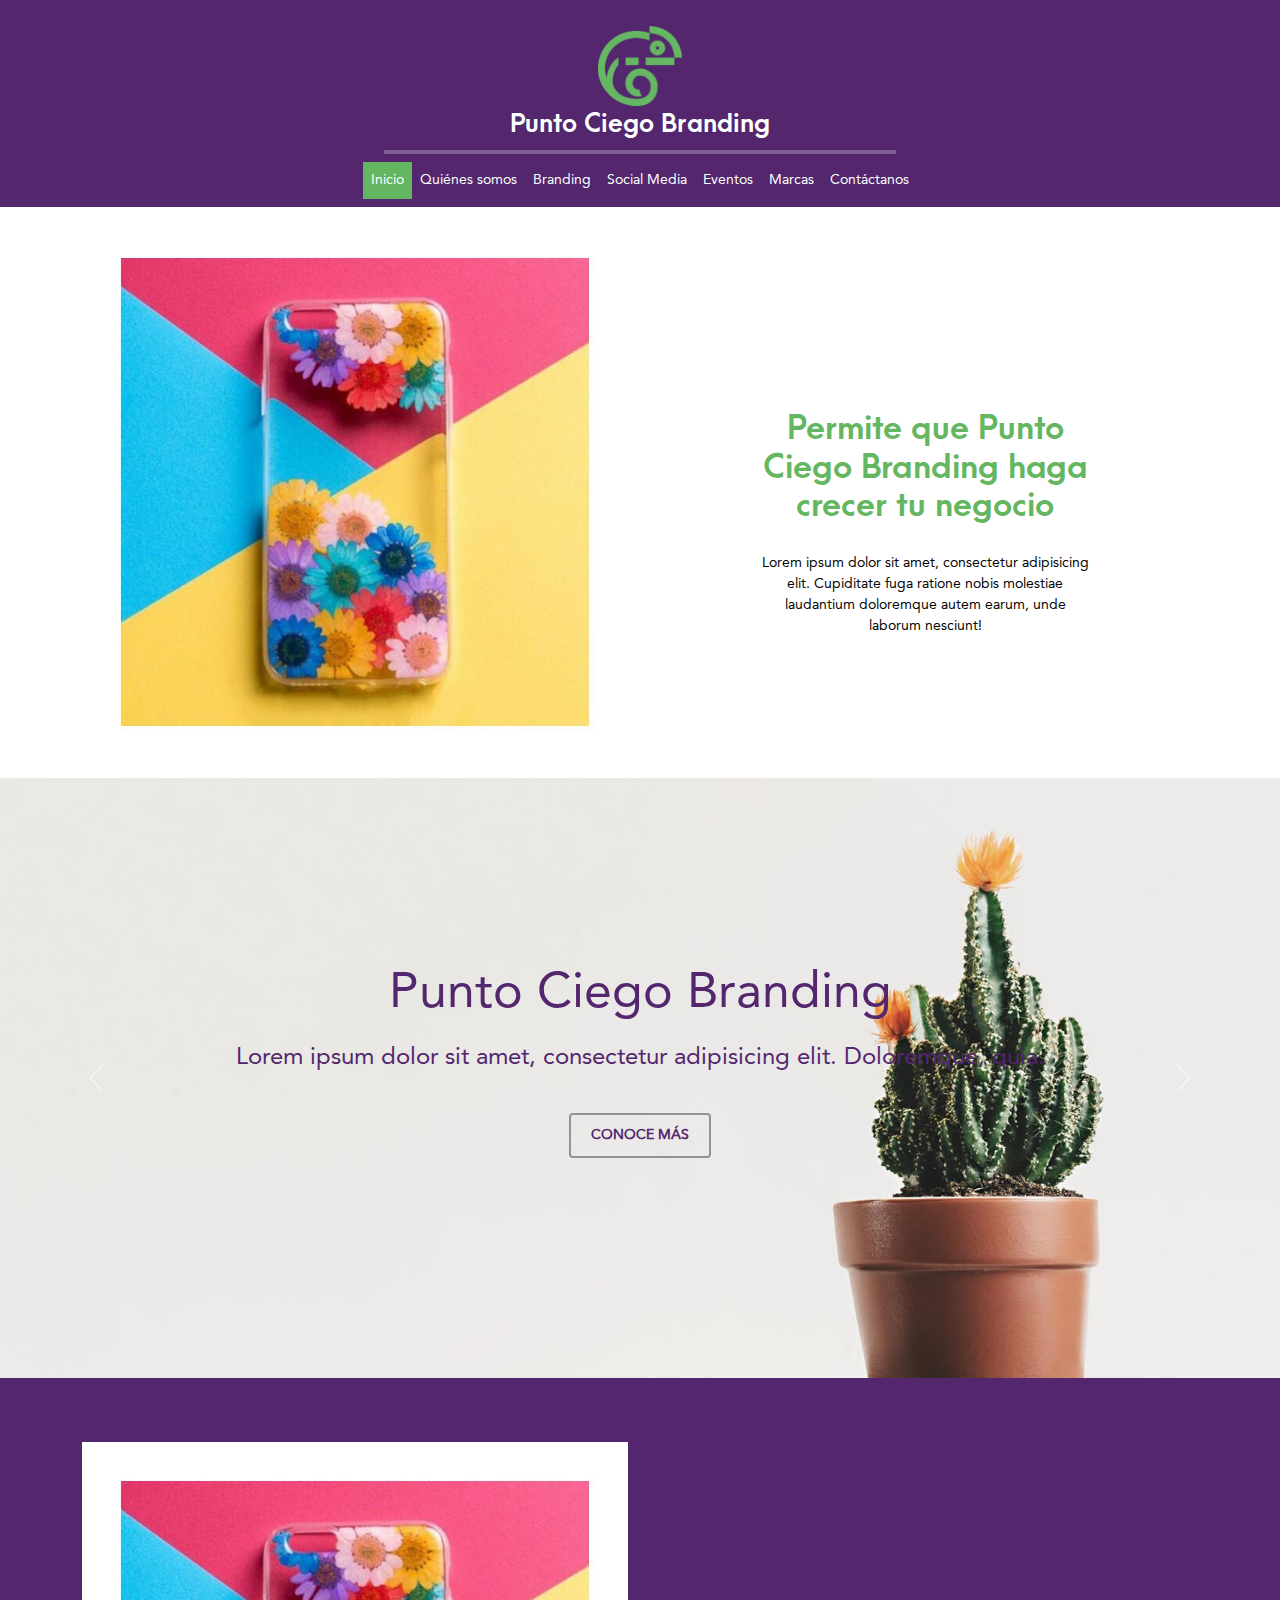
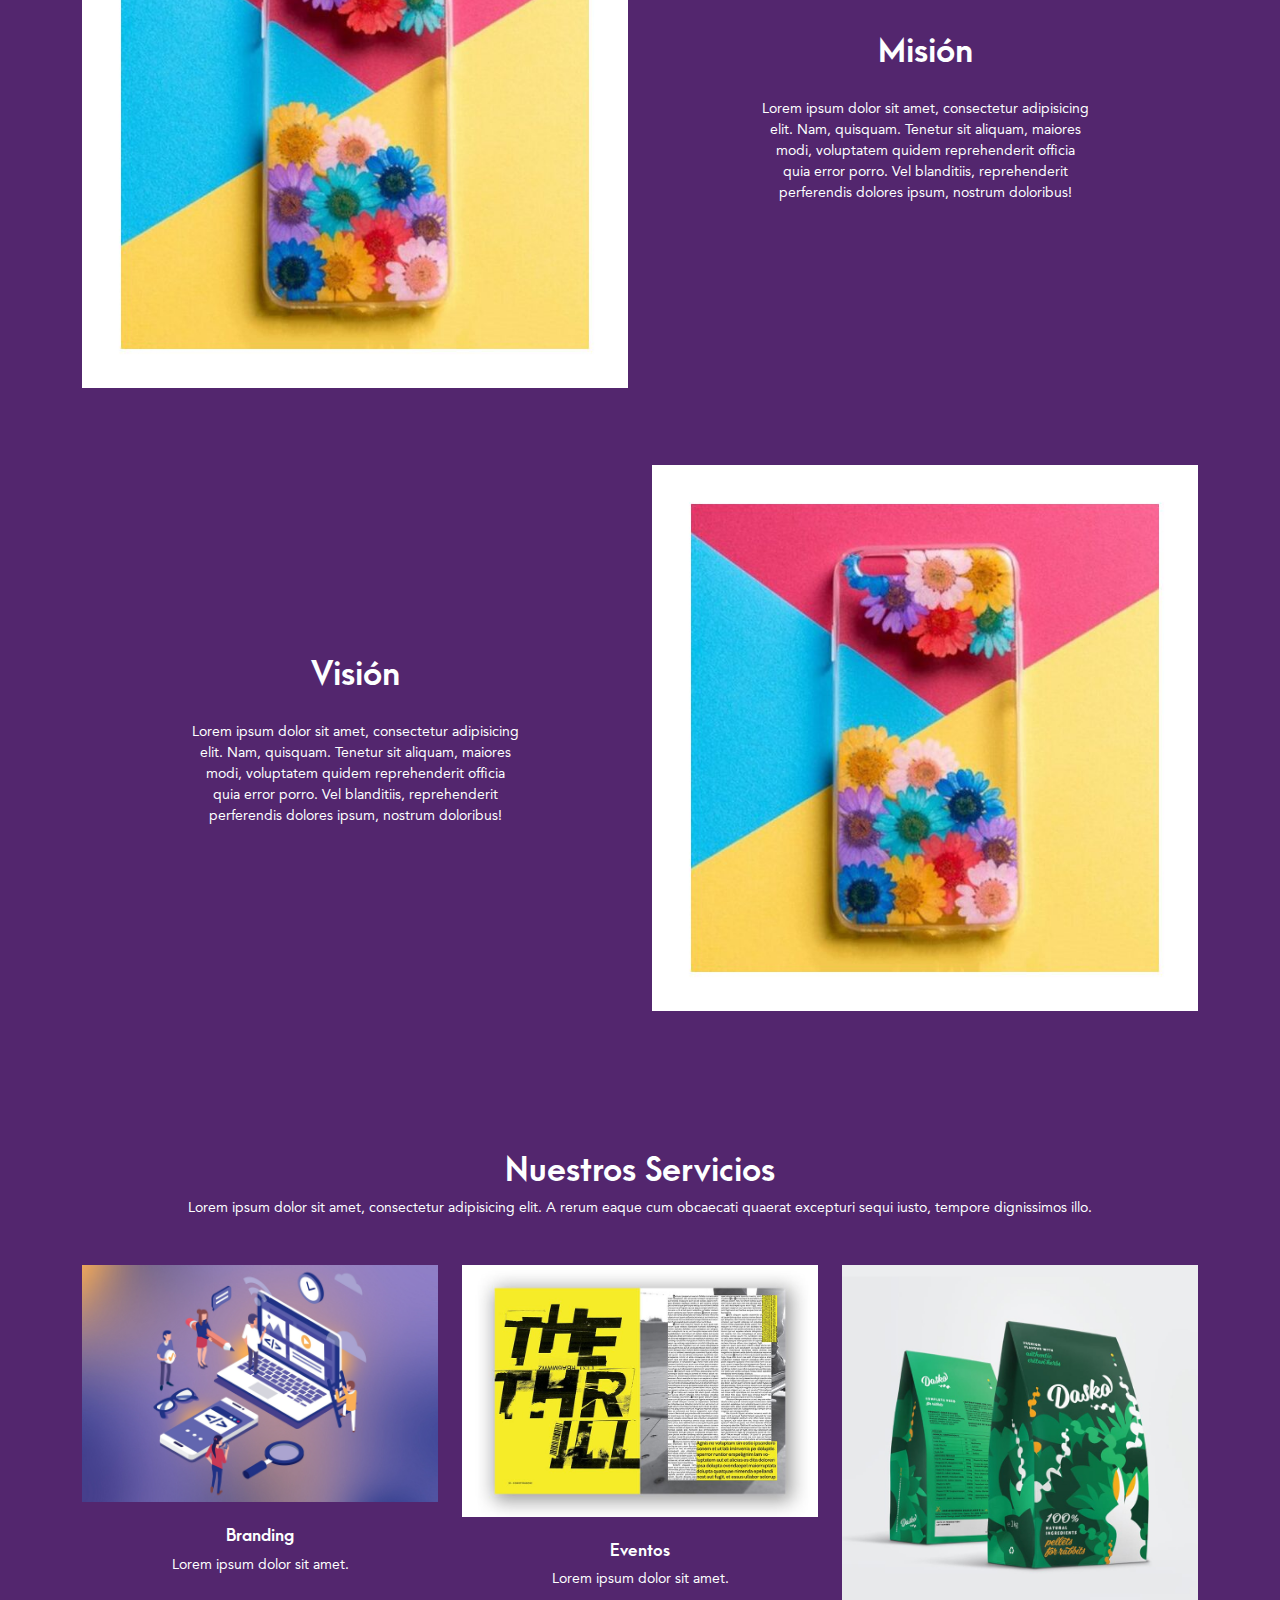
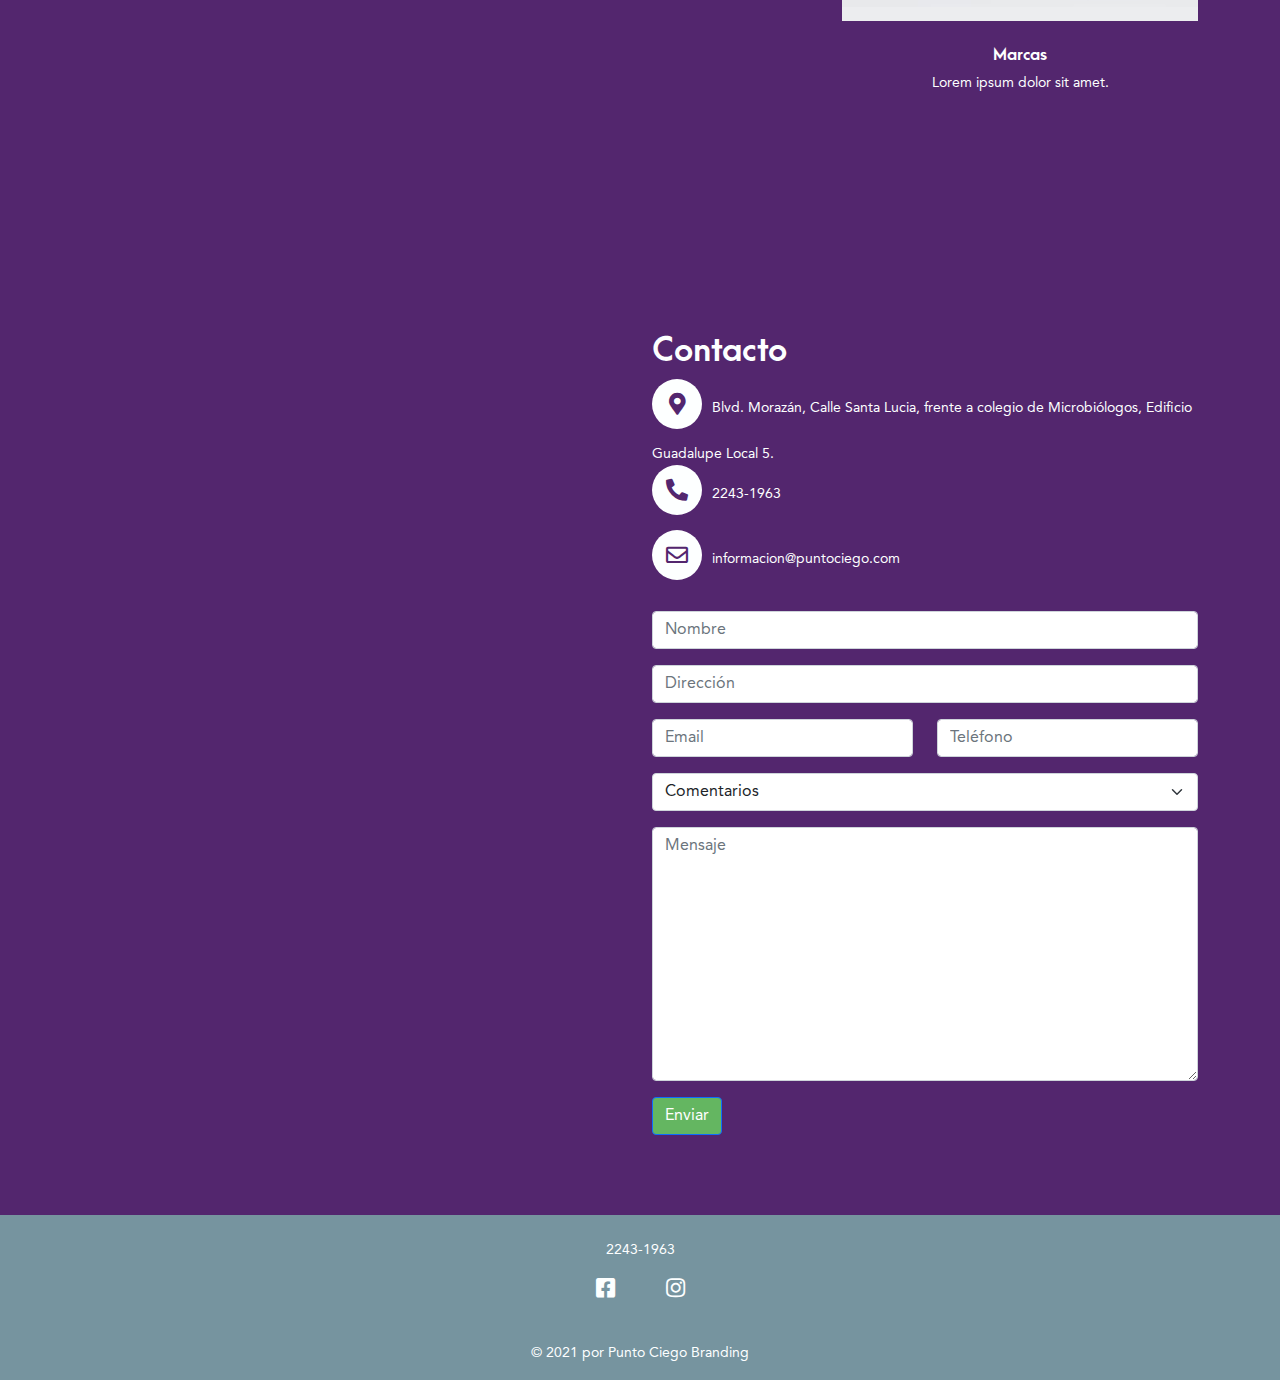
==== index.html @ 0383263a "Add files via upload" ====
<!doctype html>
<html>
<head>
<meta charset="utf-8">
<meta name="viewport" content="width=device-width, initial-scale=1">
<title>Sitio Web - Punto Ciego Branding</title>
<link href="css/bootstrap.min.css" rel="stylesheet">
<link href="css/bootstrap-custom.css" rel="stylesheet">
<link href="https://cdnjs.cloudflare.com/ajax/libs/font-awesome/5.12.1/css/all.min.css" rel="stylesheet">
<link href="css/animate.css" rel="stylesheet">
<link href="css/jquery.fancybox.min.css" rel="stylesheet">
<link href="css/style.css" rel="stylesheet">
</head>

<body>
		
	<header class="header-area">
		<a href="index.html"><img src="img/Logo punto ciego PNG transparente.png" alt="Logo Punto Ciego"></a>
		<h1>Punto Ciego Branding</h1>
		<hr class="line">
    <!-- Navigation -->
	<nav class="navbar navbar-expand-lg">
			<div class="container">
			  <button class="navbar-toggler" type="button" data-bs-toggle="collapse" data-bs-target="#navbar" aria-controls="navbar" aria-expanded="false" aria-label="Toggle navigation">
				<span class="navbar-toggler-icon"></span>
			  </button>

			  <div class="collapse navbar-collapse" id="navbar">
				<ul class="navbar-nav ms-auto">
				  <li class="nav-item active">
					<a class="nav-link active" href="index.html">Inicio</a>
				  </li>
				  <li class="nav-item">
					<a class="nav-link" href="quienessomos.html">Quiénes somos</a>
				  </li>
				  <li class="nav-item">
					<a class="nav-link" href="branding.html">Branding</a>
				  </li>
					<li class="nav-item">
					<a class="nav-link" href="socialmedia.html">Social Media</a>
				  </li>
					<li class="nav-item">
					<a class="nav-link" href="eventos.html">Eventos</a>
				  </li>
					<li class="nav-item">
					<a class="nav-link" href="marcas.html">Marcas</a>
				  </li>

				  <li class="nav-item">
					<a class="nav-link" href="contacto.html">Contáctanos</a>
				  </li>
				</ul>
			  </div>
			</div>
		</nav>
	</header>
	
	<section id="intro">
		<div class="container">
			<div class="row">
				<article class="col-lg-6 col-sm-6 col-12">
					<img src="img/pressed_flower_case_3.jpg" class="img-fluid" alt="foto cobertor">
				</article>
				
				<article class="col-lg-6 col-sm-6 col-12">
					<h2 class="titulo4">Permite que Punto Ciego Branding haga crecer tu negocio</h2>
					<p>Lorem ipsum dolor sit amet, consectetur adipisicing elit. Cupiditate fuga ratione nobis molestiae laudantium doloremque autem earum, unde laborum nesciunt!</p>
				</article>
			</div>
		</div>
	</section>
	
	<section id="hero" class="d-none">
		<div class="container">
			<a href="#" class="btn btn-light">Conoce más</a>
		</div>
	</section>
	
	<section id="hero-slides">
		<div id="carouselExampleCaptions" class="carousel slide" data-bs-ride="carousel">
		  

		  <div class="carousel-inner">
			
		  	<div class="carousel-item active">
			  <img src="img/full-1.jpg" class="d-block w-100" alt="...">
			  <div class="carousel-caption  d-md-block">
				<h1>Punto Ciego Branding</h1>
				<h3>Lorem ipsum dolor sit amet, consectetur adipisicing elit. Doloremque, quia.</h3>
				<a href="#" class="btn btn-light">Conoce más</a>
			  </div>
			</div>
			
			<div class="carousel-item">
			  <img src="img/full-2.jpg" class="d-block w-100" alt="...">
			  <div class="carousel-caption  d-md-block">
				<h1>Punto Ciego Branding</h1>
				<h3>Lorem ipsum dolor sit amet, consectetur adipisicing elit. Ea, aperiam!</h3>
				<a href="#" class="btn btn-light">Conoce más</a>
			  </div>
			</div>
			
			
		  </div>
		  
		  <a class="carousel-control-prev" data-bs-target="#carouselExampleCaptions"  data-bs-slide="prev">
			<span class="carousel-control-prev-icon" aria-hidden="true"></span>
			<span class="visually-hidden">Previous</span>
		  </a>
		  
		  <a class="carousel-control-next" data-bs-target="#carouselExampleCaptions"  data-bs-slide="next">
			<span class="carousel-control-next-icon" aria-hidden="true"></span>
			<span class="visually-hidden">Next</span>
		  </a>
		  
		</div>
	</section>
	
	<section id="mision">
		<div class="container">
			<div class="row">
				<article class="col-lg-6 col-sm-6 col-12">
					<img src="img/pressed_flower_case_3.jpg" alt="imagen2" class="img-fluid">
				</article>

				<article class="col-lg-6 col-sm-6 col-12">
					<h2 class="titulo2">Misión</h2>
					<p>Lorem ipsum dolor sit amet, consectetur adipisicing elit. Nam, quisquam. Tenetur sit aliquam, maiores modi, voluptatem quidem reprehenderit officia quia error porro. Vel blanditiis, reprehenderit perferendis dolores ipsum, nostrum doloribus!</p>
				</article>
			</div>
		</div>
	
	</section>
	
	<section id="vision">
		<div class="container">
			<div class="row">
				<article class="col-lg-6 col-sm-6 col-12">
					<h2 class="titulo2">Visión</h2>
					<p>Lorem ipsum dolor sit amet, consectetur adipisicing elit. Nam, quisquam. Tenetur sit aliquam, maiores modi, voluptatem quidem reprehenderit officia quia error porro. Vel blanditiis, reprehenderit perferendis dolores ipsum, nostrum doloribus!</p>
				</article>
				<article class="col-lg-6 col-sm-6 col-12">
					<img src="img/pressed_flower_case_3.jpg" alt="imagen2" class="img-fluid">
				</article>
			</div>
		</div>
	</section>

	<section id="servicios">
		<div class="container">
			<h2 class="titulo2">Nuestros Servicios</h2>
			<p>Lorem ipsum dolor sit amet, consectetur adipisicing elit. A rerum eaque cum obcaecati quaerat excepturi sequi iusto, tempore dignissimos illo.</p>
			<div class="row">
				<article class="col-lg-4 col-sm-4 col-12">
					<a href="#branding"><img src="img/web-design-01.jpg" class="img-fluid" alt="webdesign" height="400px"></a>
					<h3 class="titulo3">Branding</h3>
					<p>Lorem ipsum dolor sit amet.</p>
				</article>
				
				<article class="col-lg-4 col-sm-4 col-12">
					<a href="#eventos"><img src="img/Experimental-design10-R.jpg" class="img-fluid" alt="webdesign" height="400px"></a>
					<h3 class="titulo3">Eventos</h3>	
					<p>Lorem ipsum dolor sit amet.</p>
				</article>	
				
				<article class="col-lg-4 col-sm-4 col-12">
					<a href="#marcas"><img src="img/pack.jpg" class="img-fluid" alt="webdesign" height="400px"></a>
					<h3 class="titulo3">Marcas</h3>
					<p>Lorem ipsum dolor sit amet.</p>
				</article>	
			</div>
		</div>
	</section>
	
	<section id="contacto">
		<div class="container">
			<div class="row">
				<article class="col-lg-6 col-sm-6 col-12">
					<iframe src="https://www.google.com/maps/embed?pb=!1m18!1m12!1m3!1d1934.8032245266763!2d-87.17982031704094!3d14.100394112814548!2m3!1f0!2f0!3f0!3m2!1i1024!2i768!4f13.1!3m3!1m2!1s0x8f6fa3bac1956acd%3A0xe63aff76eae74847!2sColegio%20de%20Microbi%C3%B3logos%20de%20Honduras!5e0!3m2!1ses-419!2shn!4v1642030981657!5m2!1ses-419!2shn" width="500" height="700" style="border:0;" allowfullscreen="" loading="lazy"></iframe>
				</article>
				
				<article class="col-lg-6 col-sm-6 col-12">
					<h2 class="titulo2">Contacto</h2>
						<ul class="list-icon list-unstyled lista-contacto">
						<li><i class="fas fa-map-marker-alt"></i>Blvd. Morazán, Calle Santa Lucia, frente a colegio de Microbiólogos, Edificio Guadalupe Local 5.</li>
						<li><i class="fas fa-phone-alt"></i>2243-1963</li>
						<li><i class="far fa-envelope"></i>informacion@puntociego.com</li>
						</ul>
									
					<article class="col-lg-12 col-sm-12 col-12">
				
					<form name="form-contact" id="form-contact" method="post" action="">
						
						<div class="mb-3">
							<article class="col-lg-12 col-sm-12">
								<input type="text" name="nombre" id="nombre" class="form-control" placeholder="Nombre" required>
							</article>
						</div>
						
						<div class="mb-3">
							<article class="col-lg-12 col-sm-12">
								<input type="text" name="direccion" id="direccion" class="form-control" placeholder="Dirección" required>
							</article>
						</div>
						
						<div class="mb-3 row">
							<article class="col-lg-6 col-sm-12">
								<input type="email" name="email" id="email" class="form-control" placeholder="Email" required>
							</article>
							
							<article class="col-lg-6 col-sm-12">
								<input type="telefono" name="telefono" id="telefono" class="form-control" placeholder="Teléfono" required>
							</article>
						</div>
						
						<div class="mb-3">
							<select name="subject" id="subject" class="form-select">
								<option value="Comentarios">Comentarios</option>
								<option value="Información">Información</option>
							</select>
						</div>
					
						<div class="mb-3">
							<textarea name="mensaje" id="mensaje" class="form-control" rows="10" placeholder="Mensaje" required></textarea>
						</div>
						
						<div class="mb-3">
							<button type="submit" class="btn btn-primary">Enviar</button>
						</div>
						</form>
						
					</article>
				</article>
			</div>
		</div>			
					
	</section>
	
	<footer>
		<div class="container">
		<div class="row">
					
			<article class="col-lg-12 col-sm-12 col-12" id="redes">
				<p>2243-1963</p>
				<ul class="list-icon list-unstyled">
					<li><a href="https://facebook.com" target="_blank"><i class="fab fa-facebook-square"></i></a></li>
					<li><a href="https://www.instagram.com/?hl=es-la" target="_blank"><i class="fab fa-instagram"></i></a></li>
				</ul>
				<p>&copy; 2021 por Punto Ciego Branding</p>
			</article>
			
		</div>
		</div>	
	</footer>
	
	<script src="js/jquery.min.js"></script>
	<script src="js/bootstrap.min.js"></script>
	<script src="js/jquery.fancybox.min.js"></script>
	<script src="js/wow.min.js"></script>
	<script>
		new WOW().init();
  	</script>
	
</body>
</html>
---- css/style.css ----
@font-face {
    font-family: 'AvenirStd';
    src: url("../fonts/AvenirLTStd-Roman.otf") format('OpenType');
}

@font-face {
    font-family: 'Arca';
    src: url("../fonts/ArcaMajora3-Bold.otf") format('OpenType');
}

@font-face {
    font-family: 'ltc';
    src: url("../fonts/ltc-twentieth-century-w00.ttf") format('TrueType');
}

:root{
	--color-morado:#53266E;
	--color-blanco:#FDFFFF;
	--color-negro:#020402;
	--color-verde:#64B661;
	--color-azul:#76949F;
}

body{
	color:var(--color-negro);
	font-family: 'AvenirStd';
	font-size: 14px;
}

.titulo1{
	font-family: 'Arca';
	color: var(--color-morado);
	font-size: 40px;
	text-align: center;	
}

.titulo2{
	font-family: 'Arca';
	color: var(--color-blanco);
}

.titulo3{
	font-family: 'Arca';
	color: var(--color-blanco);
	font-size: 16px;
}

.titulo4{
	color: var(--color-verde);
	font-family: 'Arca';
}


header{
	background-color: var(--color-morado);
	color: var(--color-blanco);
	text-align: center;
	padding: 2% 0 0 0;
}

header h1{
	font-size: 25px;
	padding: 3px 0;
	font-family: 'Arca';
}

hr{
	margin: 0 30%;
	border: 2px solid;
}

.navbar{
    z-index: 2;
    width: 100%;
    text-align: center;
	background-color: var(--color-morado);
}

.navbar ul{
	width: auto;
    float: none;
    display: flex;
    margin: 0 auto;
}

.nav-link{
	color: var(--color-blanco);
}

.nav-link:hover{
	background-color: var(--color-azul);
	color: var(--color-blanco);
}

nav .active{
	background-color: var(--color-verde);
}

header img{
	height: 80px;
}

#intro{
	padding: 1% 0;
	text-align: center;
	color: var(--color-negro);
}

#intro h2{
	color: var(--color-verde);
	margin: 35% 20% 0 20%;
	font-family: 'Arca';
}

#intro p{
	margin: 5% 20% 0 20%;
}


#hero{
	background-image: url("../img/full-2.jpg");
	background-position: top center;
	background-size: cover;
	padding: 10% 0;
	color:var(--color-moradoo);
	height: 200px;
}

#hero h1,
#hero-slides h1{
	font-size: 50px;
	margin-bottom: 20px;
	font-weight: 300;
	color:var(--color-morado);
}
#hero h3,
#hero-slides h3{
	font-size: 24px;
	margin-bottom: 40px;
	font-weight: 300;
	color:var(--color-morado);
}

#hero .btn-light,
#hero-slides .btn-light{
	background-color: transparent;
	border: 2px solid #939393;
	padding: 10px 20px;
	text-transform: uppercase;
	color: var(--color-morado);
	font-size: 14px;
	font-weight: 700;
	margin-bottom: 180px;
}
#hero .btn-light:hover,
#hero-slides .btn-light:hover{
	background-color: var(--color-morado);
	color: var(--color-blanco);
	border-color: var(--color-morado);
}

#mision{
	padding: 5% 0;
	text-align: center;
	color: var(--color-blanco);
	background-color: var(--color-morado);
}

#mision h2{
	margin: 35% 20% 0 20%;
}

#mision p{
	margin: 5% 20% 0 20%;
}

#vision{
	padding: 1% 0;
	text-align: center;
	color: var(--color-blanco);
	background-color: var(--color-morado);
}

#vision h2{
	margin: 35% 20% 0 20%;
}

#vision p{
	margin: 5% 20% 0 20%;
}

#servicios{
	padding: 10% 0;
	text-align: center;
	color: var(--color-blanco);
	background-color: var(--color-morado);
}

#servicios p{
	padding: 0 0 30px 0;
}

#servicios .titulo3{
	padding: 25px 0 0 0;
}

#contacto{
	padding: 5% 0;
	text-align:left;
	color: var(--color-blanco);
	background-color: var(--color-morado);
}

.lista-contacto i{
	width: 50px;
	height: 50px;
	line-height: 50px;
	border-radius: 100%;
	color: var(--color-morado);
	text-align: center;
	display: inline-block;
	background-color: var(--color-blanco);
	font-size: 22px;
	margin-right: 10px;
	margin-bottom: 15px;
}

#contacto .btn{
	background-color: var(--color-verde);
}

footer{
	padding: 2% 0 0 0;
	text-align:center;
	color: var(--color-blanco);
	background-color: var(--color-azul);
}

footer ul{
	display: inline-flex;
}

footer li{
	margin: 0 10px;
}

footer i{
	width: 50px;
	height: 50px;
	line-height: 50px;
	color: var(--color-blanco);
	text-align: center;
	display: inline-block;
	font-size: 22px;
}

#quienes{
	padding: 5% 0;
}
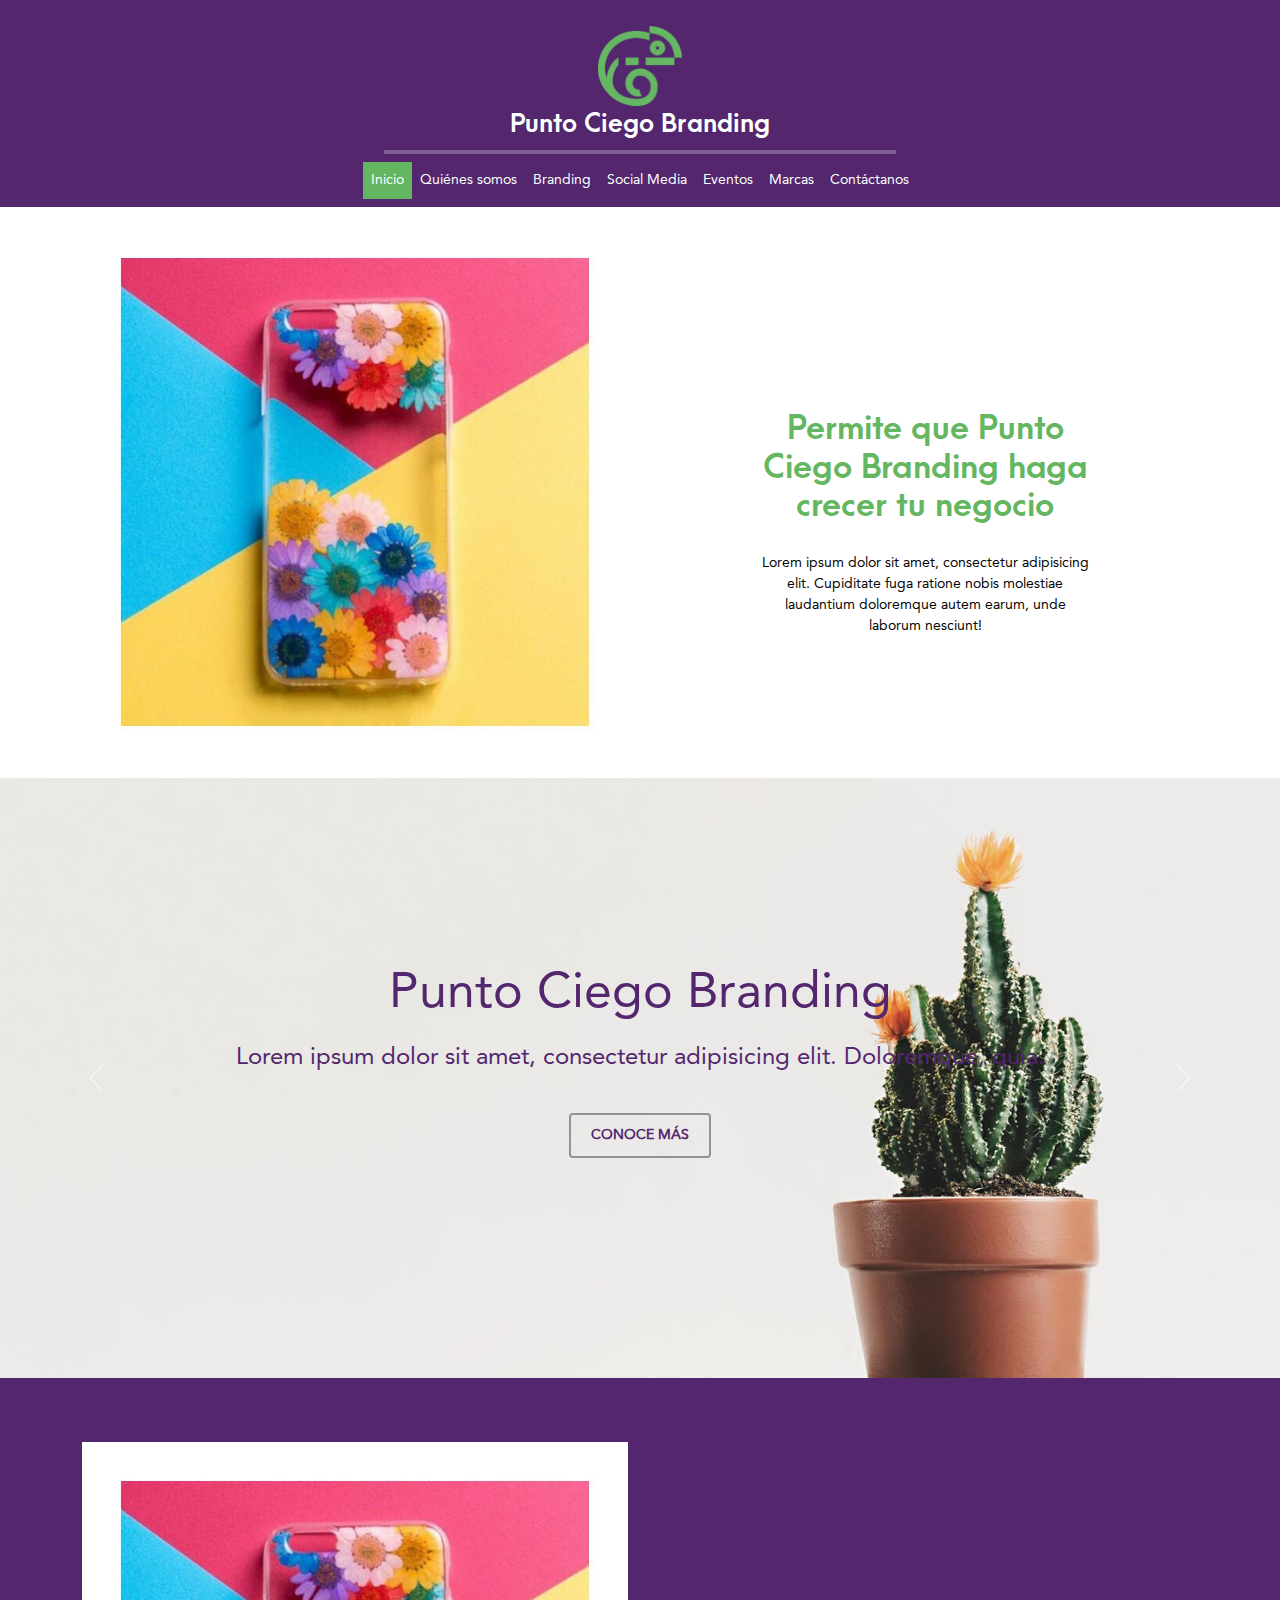
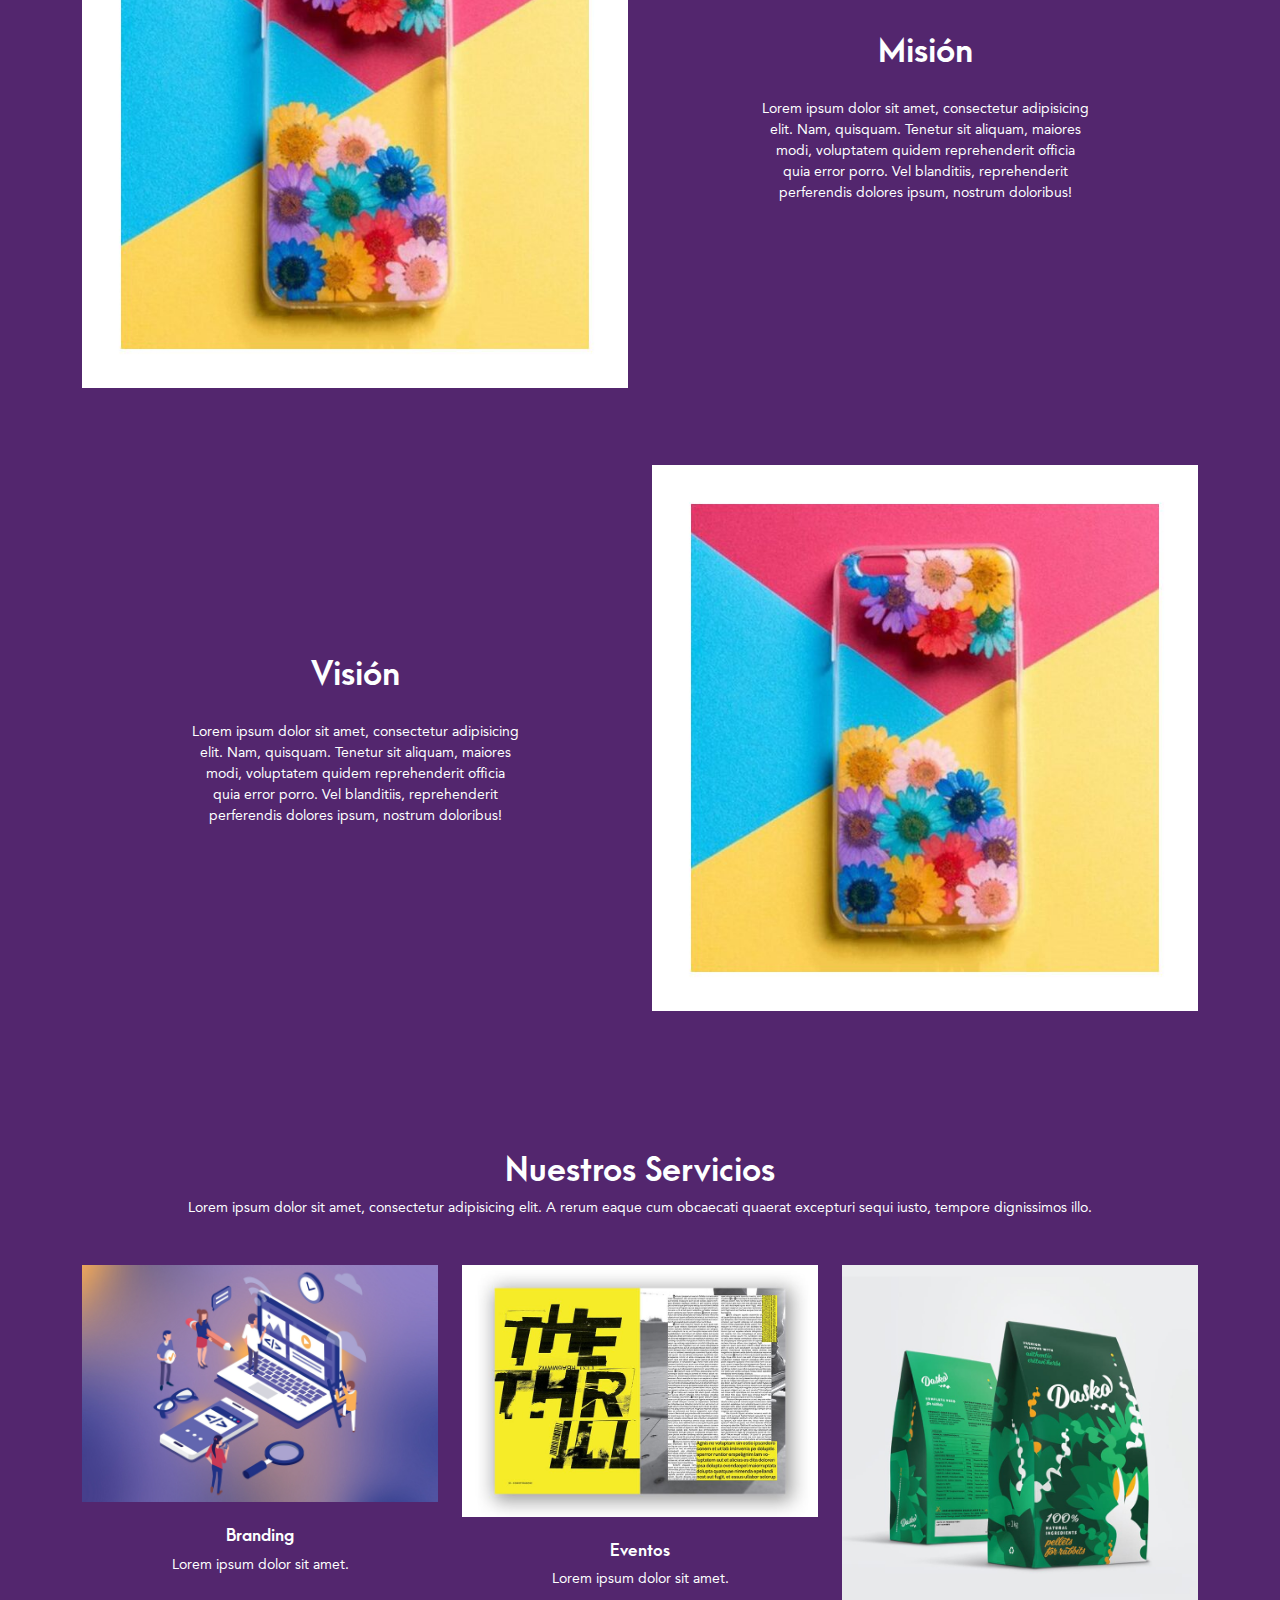
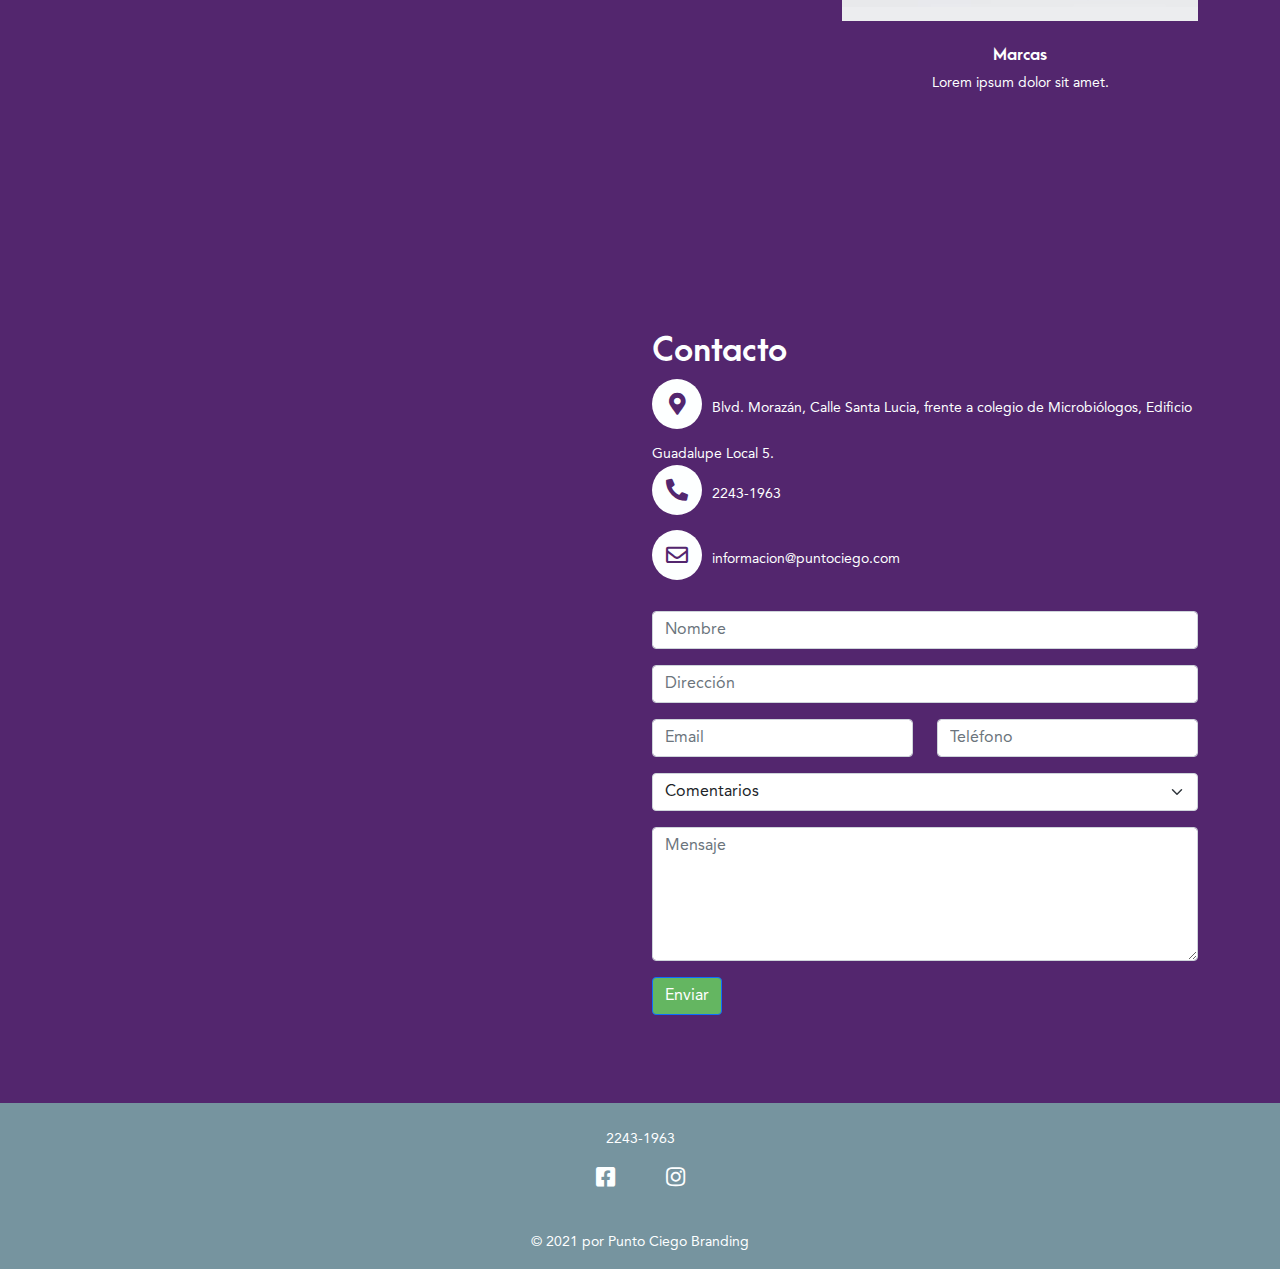
==== commit 954b2491: "Actualización tamaño mapa" ====
--- a/index.html
+++ b/index.html
@@ -176,7 +176,7 @@
 		<div class="container">
 			<div class="row">
 				<article class="col-lg-6 col-sm-6 col-12">
-					<iframe src="https://www.google.com/maps/embed?pb=!1m18!1m12!1m3!1d1934.8032245266763!2d-87.17982031704094!3d14.100394112814548!2m3!1f0!2f0!3f0!3m2!1i1024!2i768!4f13.1!3m3!1m2!1s0x8f6fa3bac1956acd%3A0xe63aff76eae74847!2sColegio%20de%20Microbi%C3%B3logos%20de%20Honduras!5e0!3m2!1ses-419!2shn!4v1642030981657!5m2!1ses-419!2shn" width="500" height="700" style="border:0;" allowfullscreen="" loading="lazy"></iframe>
+					<iframe src="https://www.google.com/maps/embed?pb=!1m18!1m12!1m3!1d1934.8032245266763!2d-87.17982031704094!3d14.100394112814548!2m3!1f0!2f0!3f0!3m2!1i1024!2i768!4f13.1!3m3!1m2!1s0x8f6fa3bac1956acd%3A0xe63aff76eae74847!2sColegio%20de%20Microbi%C3%B3logos%20de%20Honduras!5e0!3m2!1ses-419!2shn!4v1642030981657!5m2!1ses-419!2shn" width="100%" height="700" style="border:0;" allowfullscreen="" loading="lazy"></iframe>
 				</article>
 				
 				<article class="col-lg-6 col-sm-6 col-12">
@@ -192,23 +192,23 @@
 					<form name="form-contact" id="form-contact" method="post" action="">
 						
 						<div class="mb-3">
-							<article class="col-lg-12 col-sm-12">
+							<article class="col-lg-12 col-sm-12 col-12">
 								<input type="text" name="nombre" id="nombre" class="form-control" placeholder="Nombre" required>
 							</article>
 						</div>
 						
 						<div class="mb-3">
-							<article class="col-lg-12 col-sm-12">
+							<article class="col-lg-12 col-sm-12 col-12">
 								<input type="text" name="direccion" id="direccion" class="form-control" placeholder="Dirección" required>
 							</article>
 						</div>
 						
 						<div class="mb-3 row">
-							<article class="col-lg-6 col-sm-12">
+							<article class="col-lg-6 col-sm-12 col-12">
 								<input type="email" name="email" id="email" class="form-control" placeholder="Email" required>
 							</article>
 							
-							<article class="col-lg-6 col-sm-12">
+							<article class="col-lg-6 col-sm-12 col-12">
 								<input type="telefono" name="telefono" id="telefono" class="form-control" placeholder="Teléfono" required>
 							</article>
 						</div>
@@ -221,7 +221,7 @@
 						</div>
 					
 						<div class="mb-3">
-							<textarea name="mensaje" id="mensaje" class="form-control" rows="10" placeholder="Mensaje" required></textarea>
+							<textarea name="mensaje" id="mensaje" class="form-control" rows="5" placeholder="Mensaje" required></textarea>
 						</div>
 						
 						<div class="mb-3">
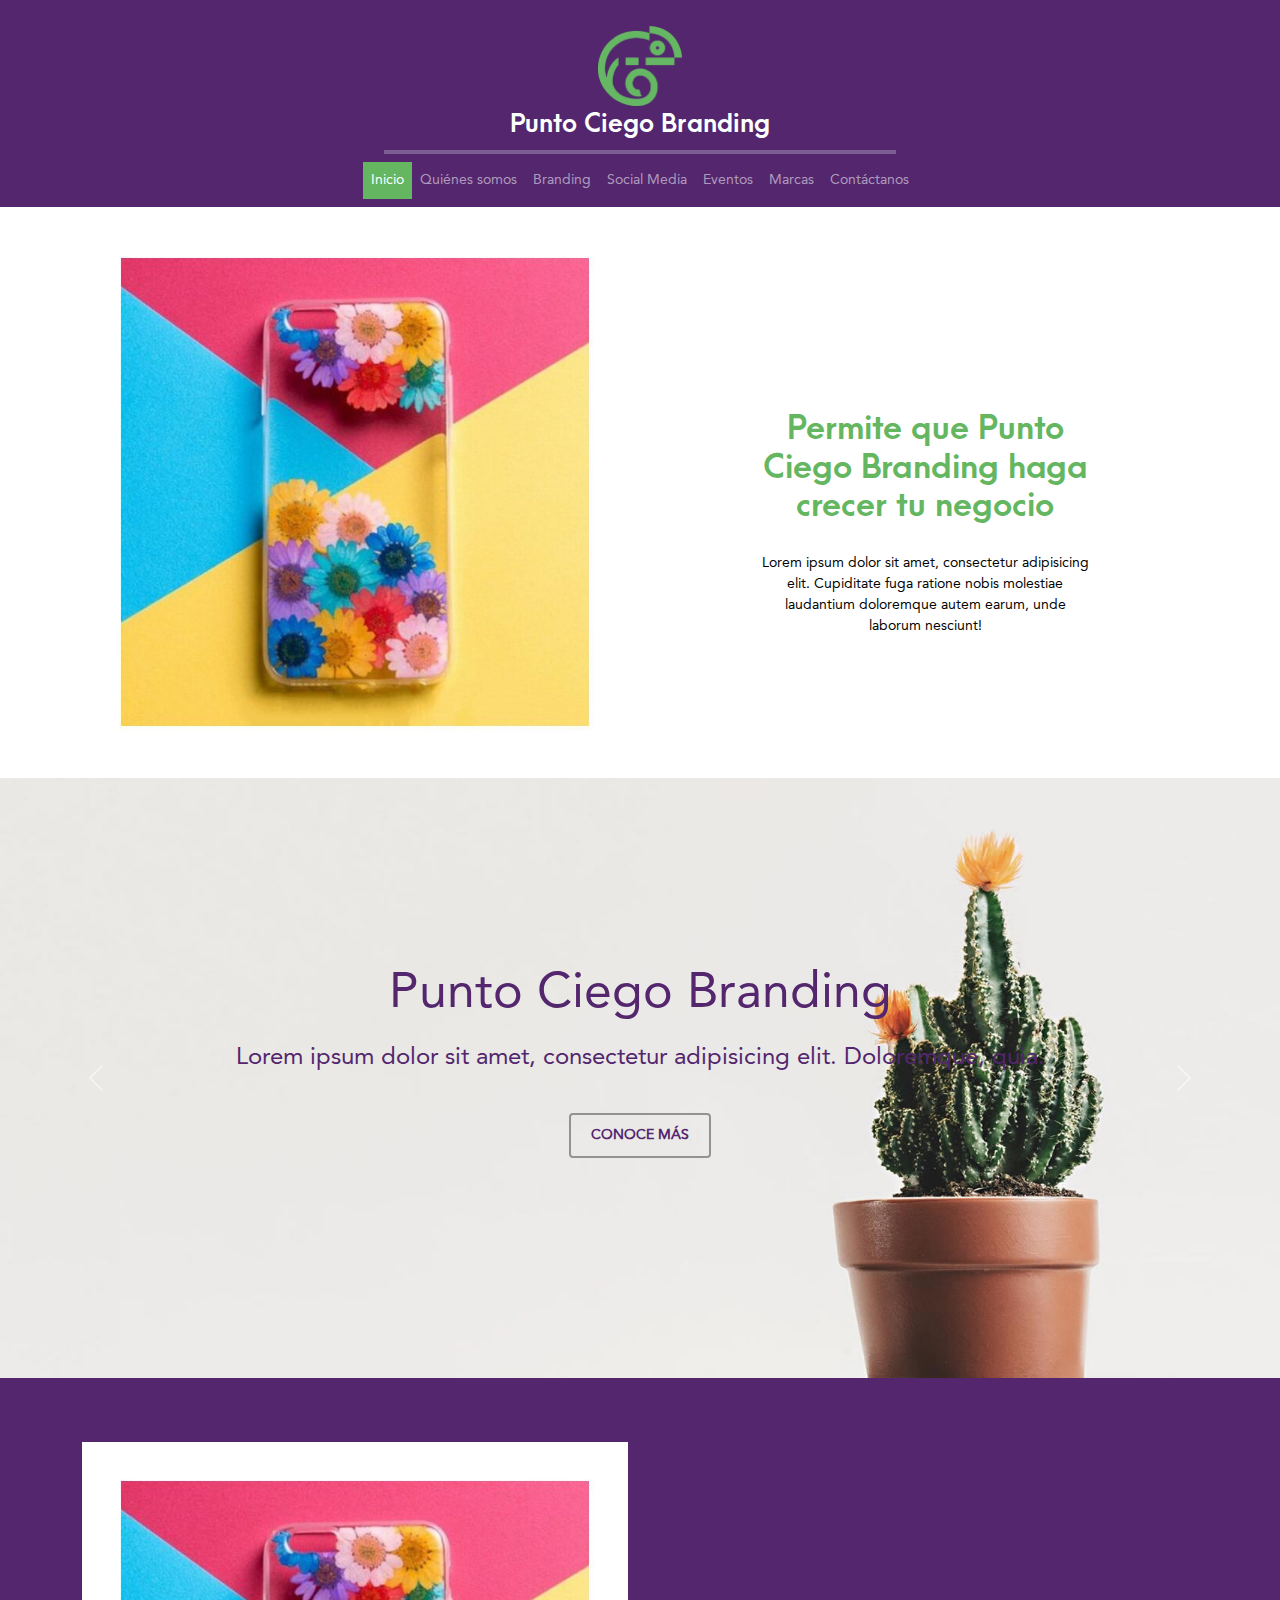
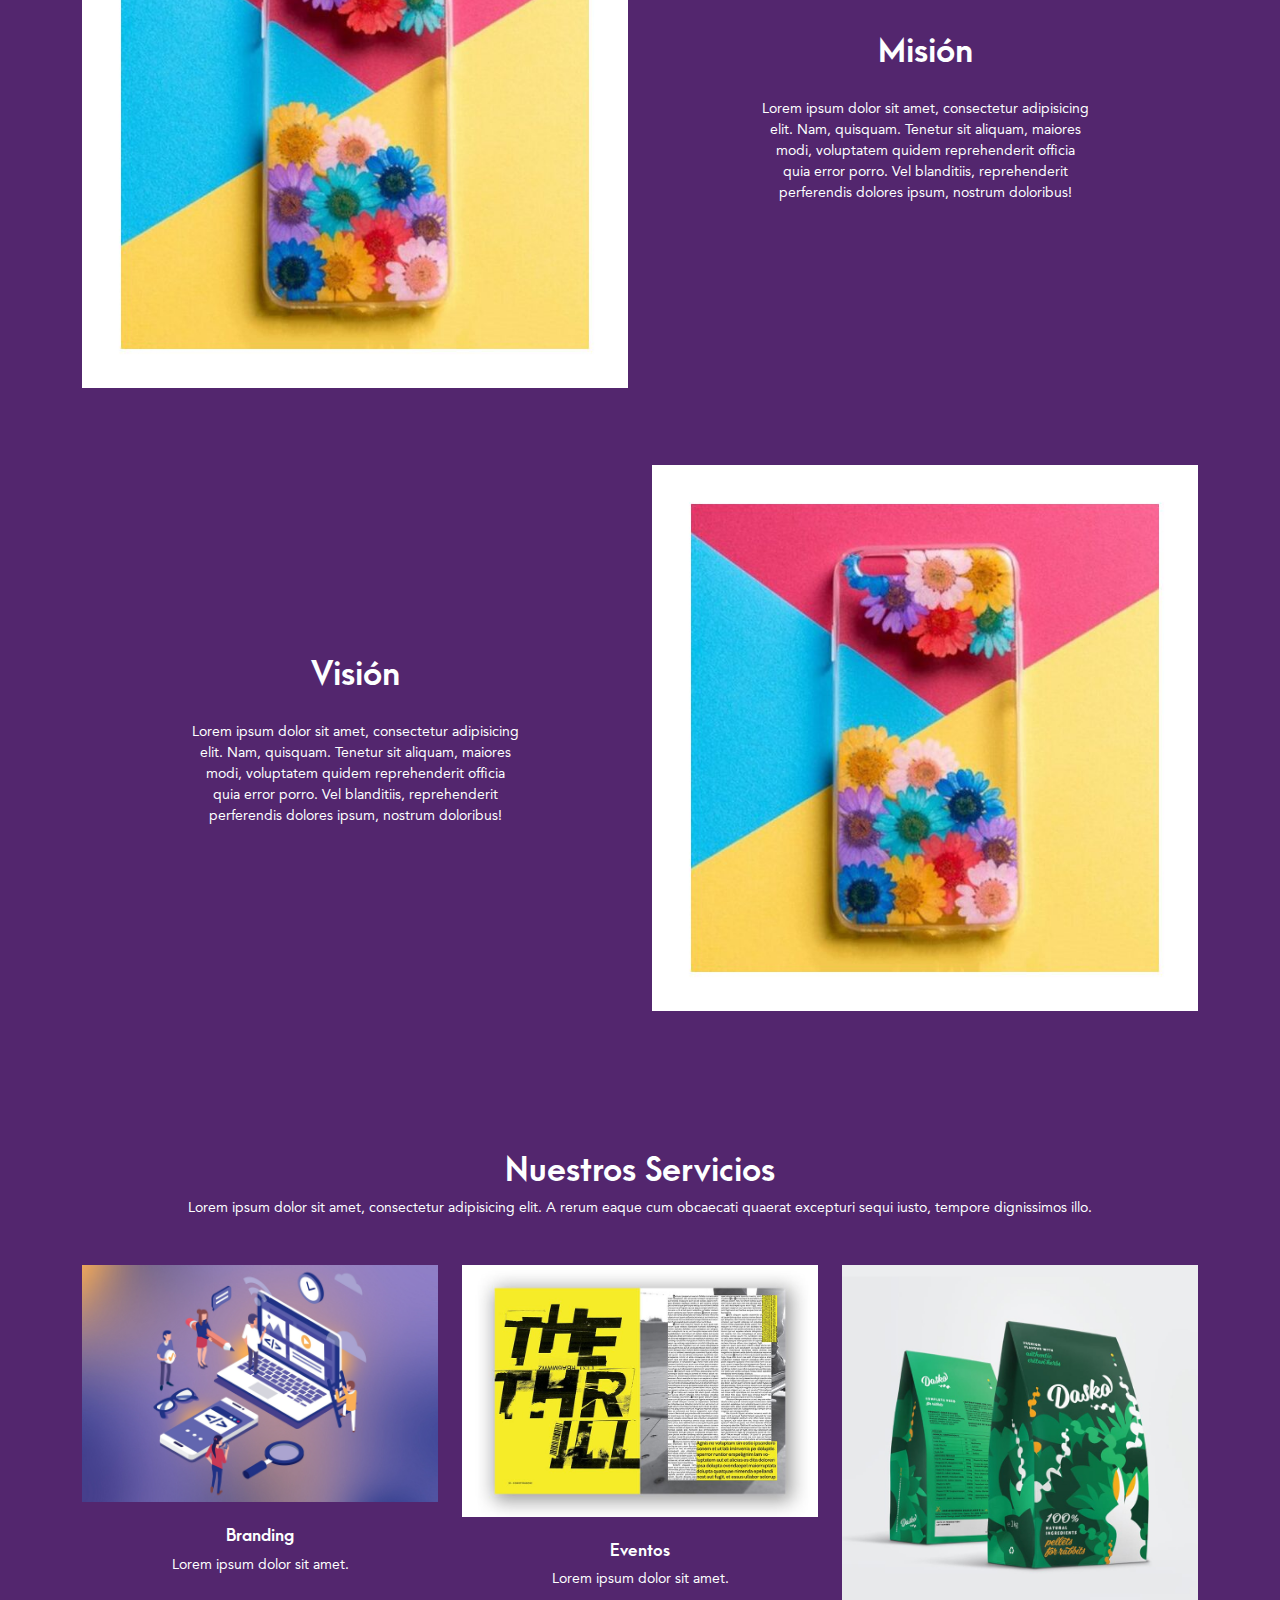
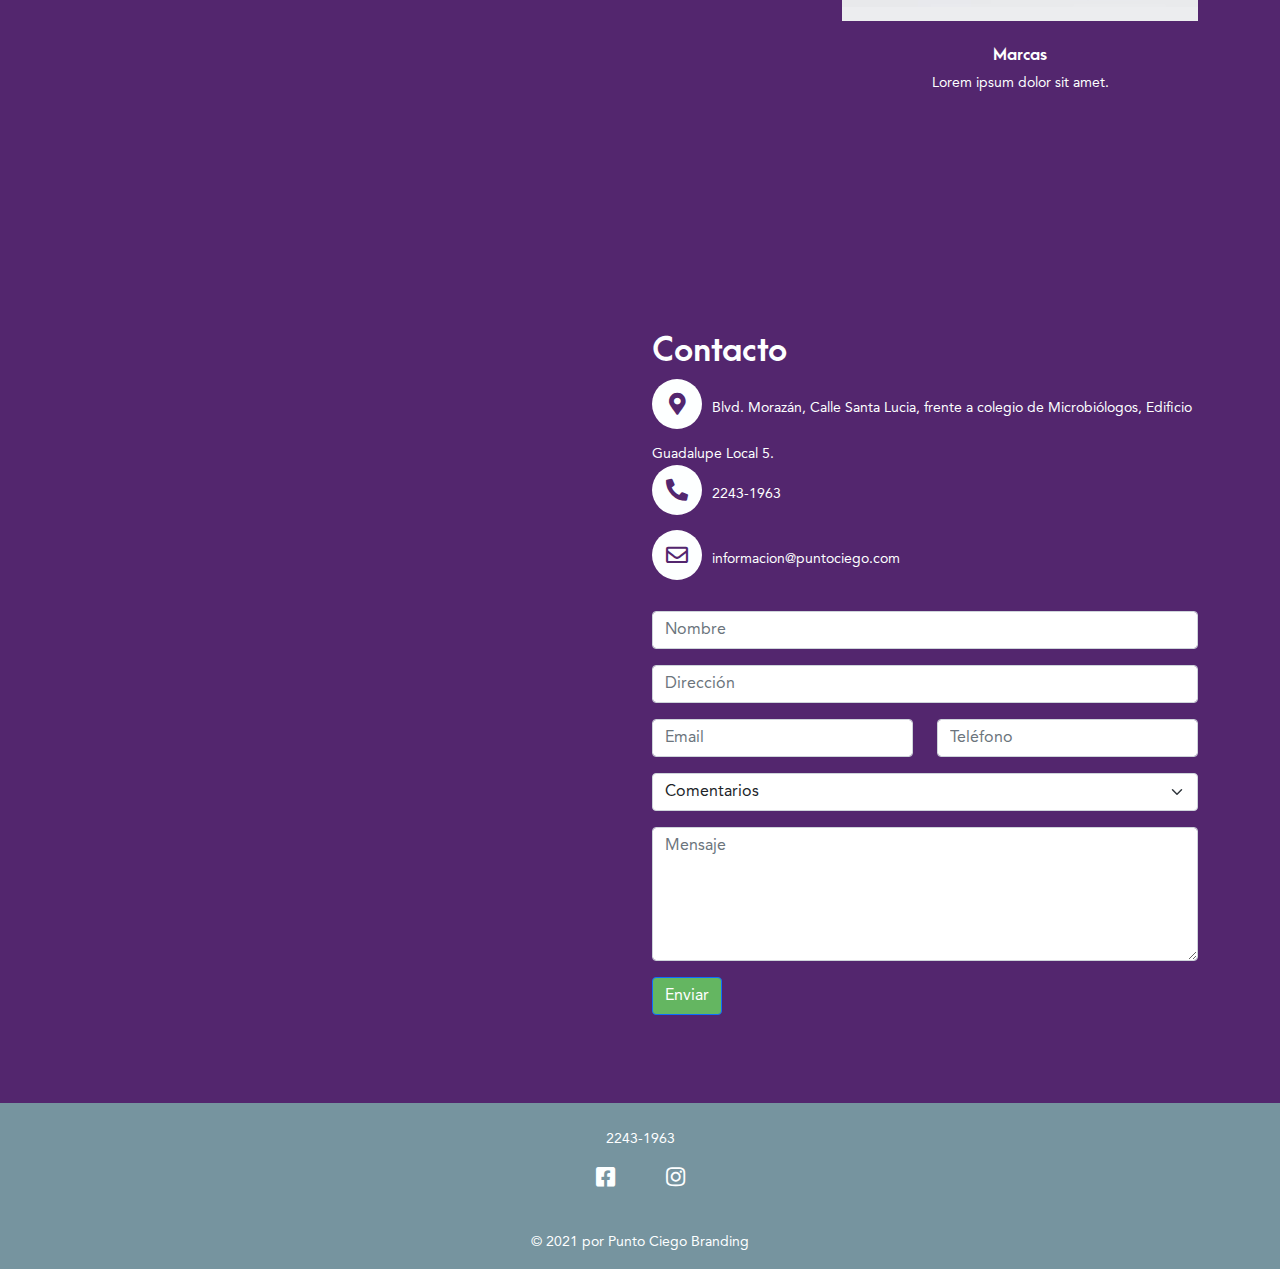
==== commit 863ad28c: "Add files via upload" ====
--- a/index.html
+++ b/index.html
@@ -19,7 +19,7 @@
 		<h1>Punto Ciego Branding</h1>
 		<hr class="line">
     <!-- Navigation -->
-	<nav class="navbar navbar-expand-lg">
+	<nav class="navbar navbar-expand-lg navbar-dark">
 			<div class="container">
 			  <button class="navbar-toggler" type="button" data-bs-toggle="collapse" data-bs-target="#navbar" aria-controls="navbar" aria-expanded="false" aria-label="Toggle navigation">
 				<span class="navbar-toggler-icon"></span>
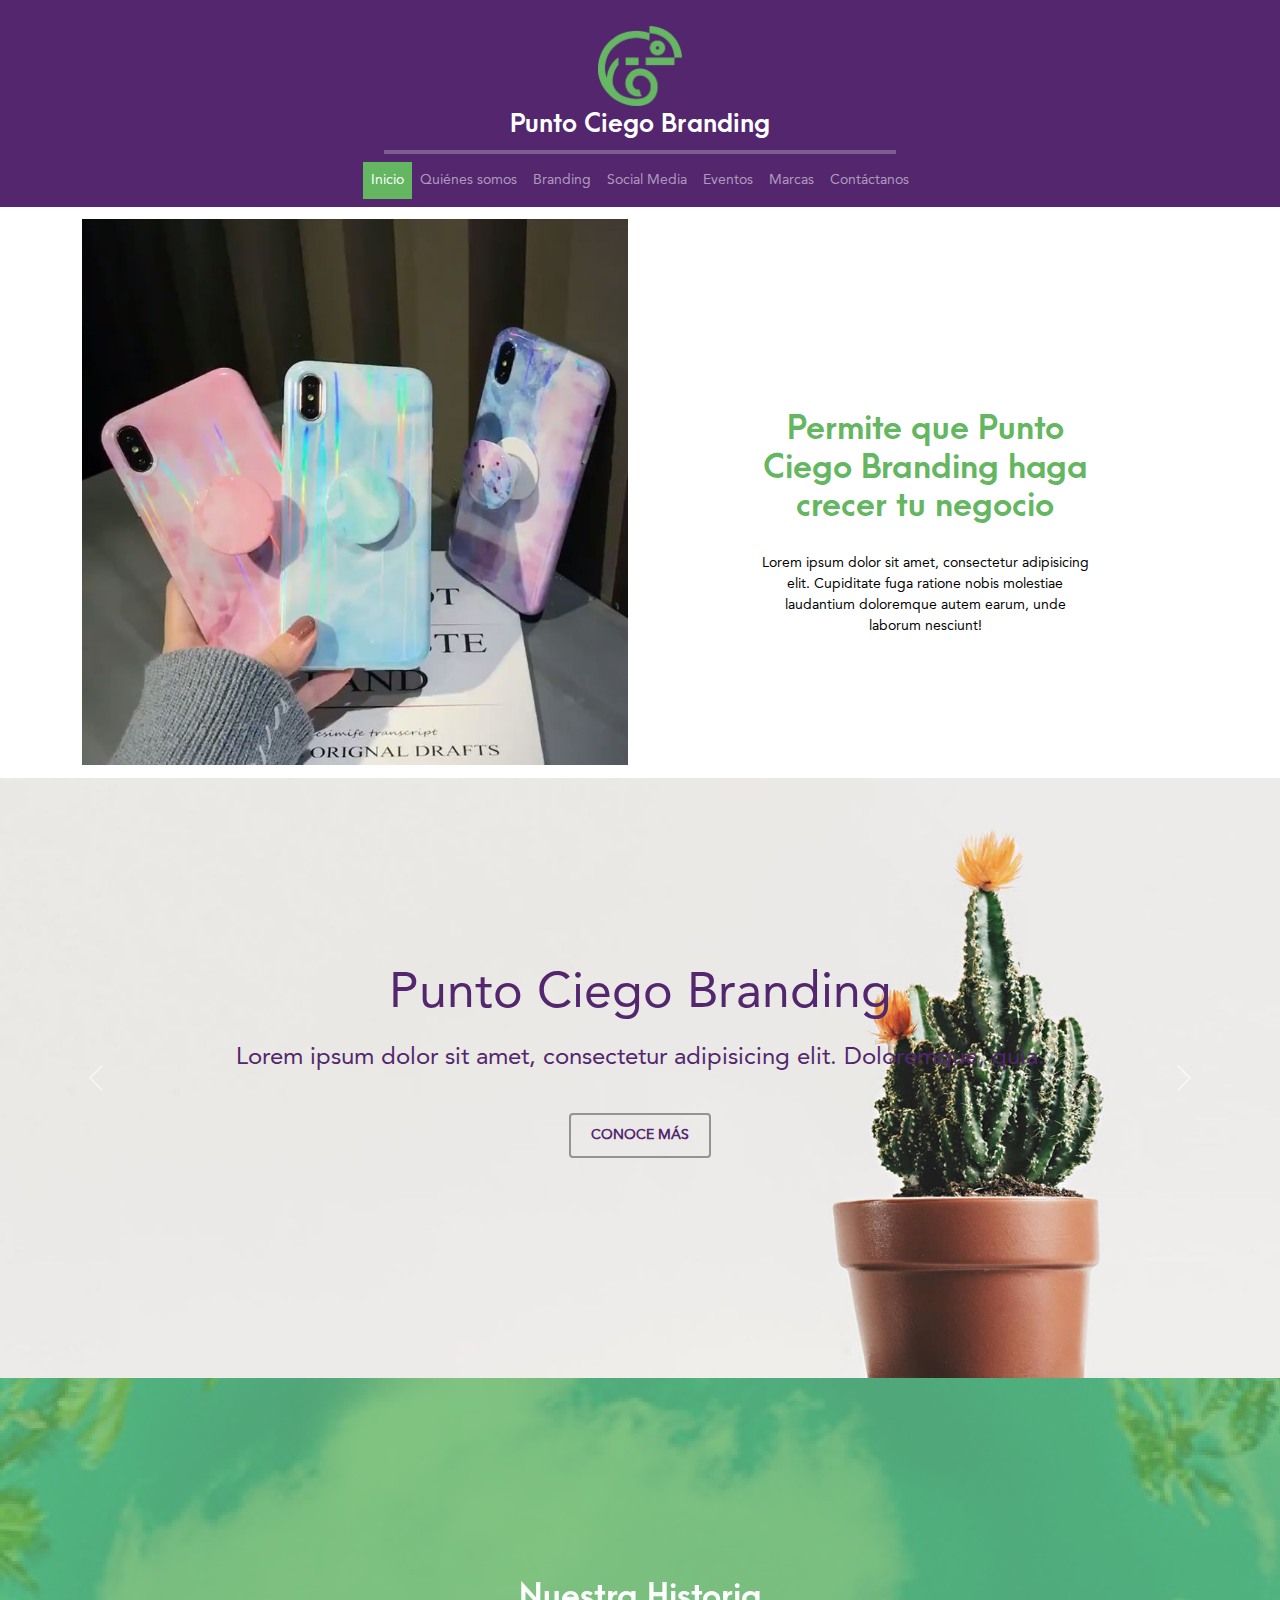
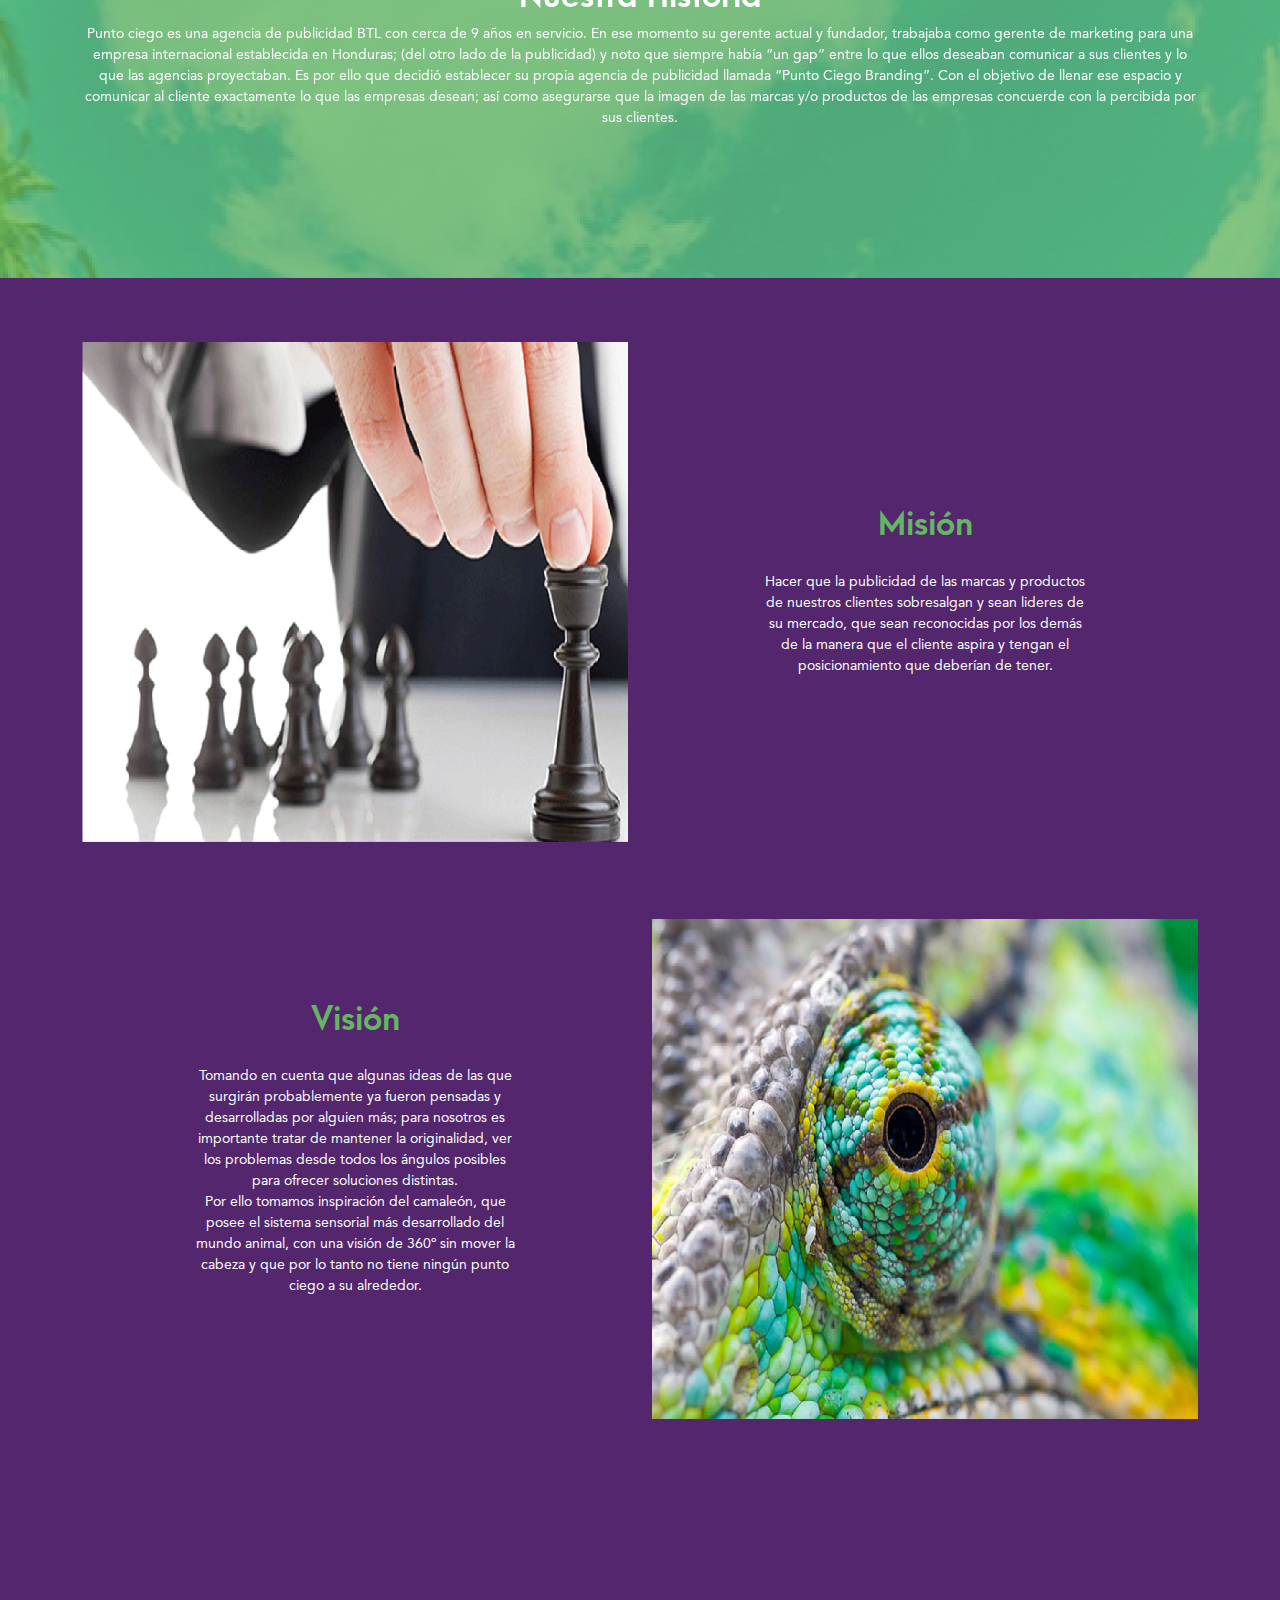
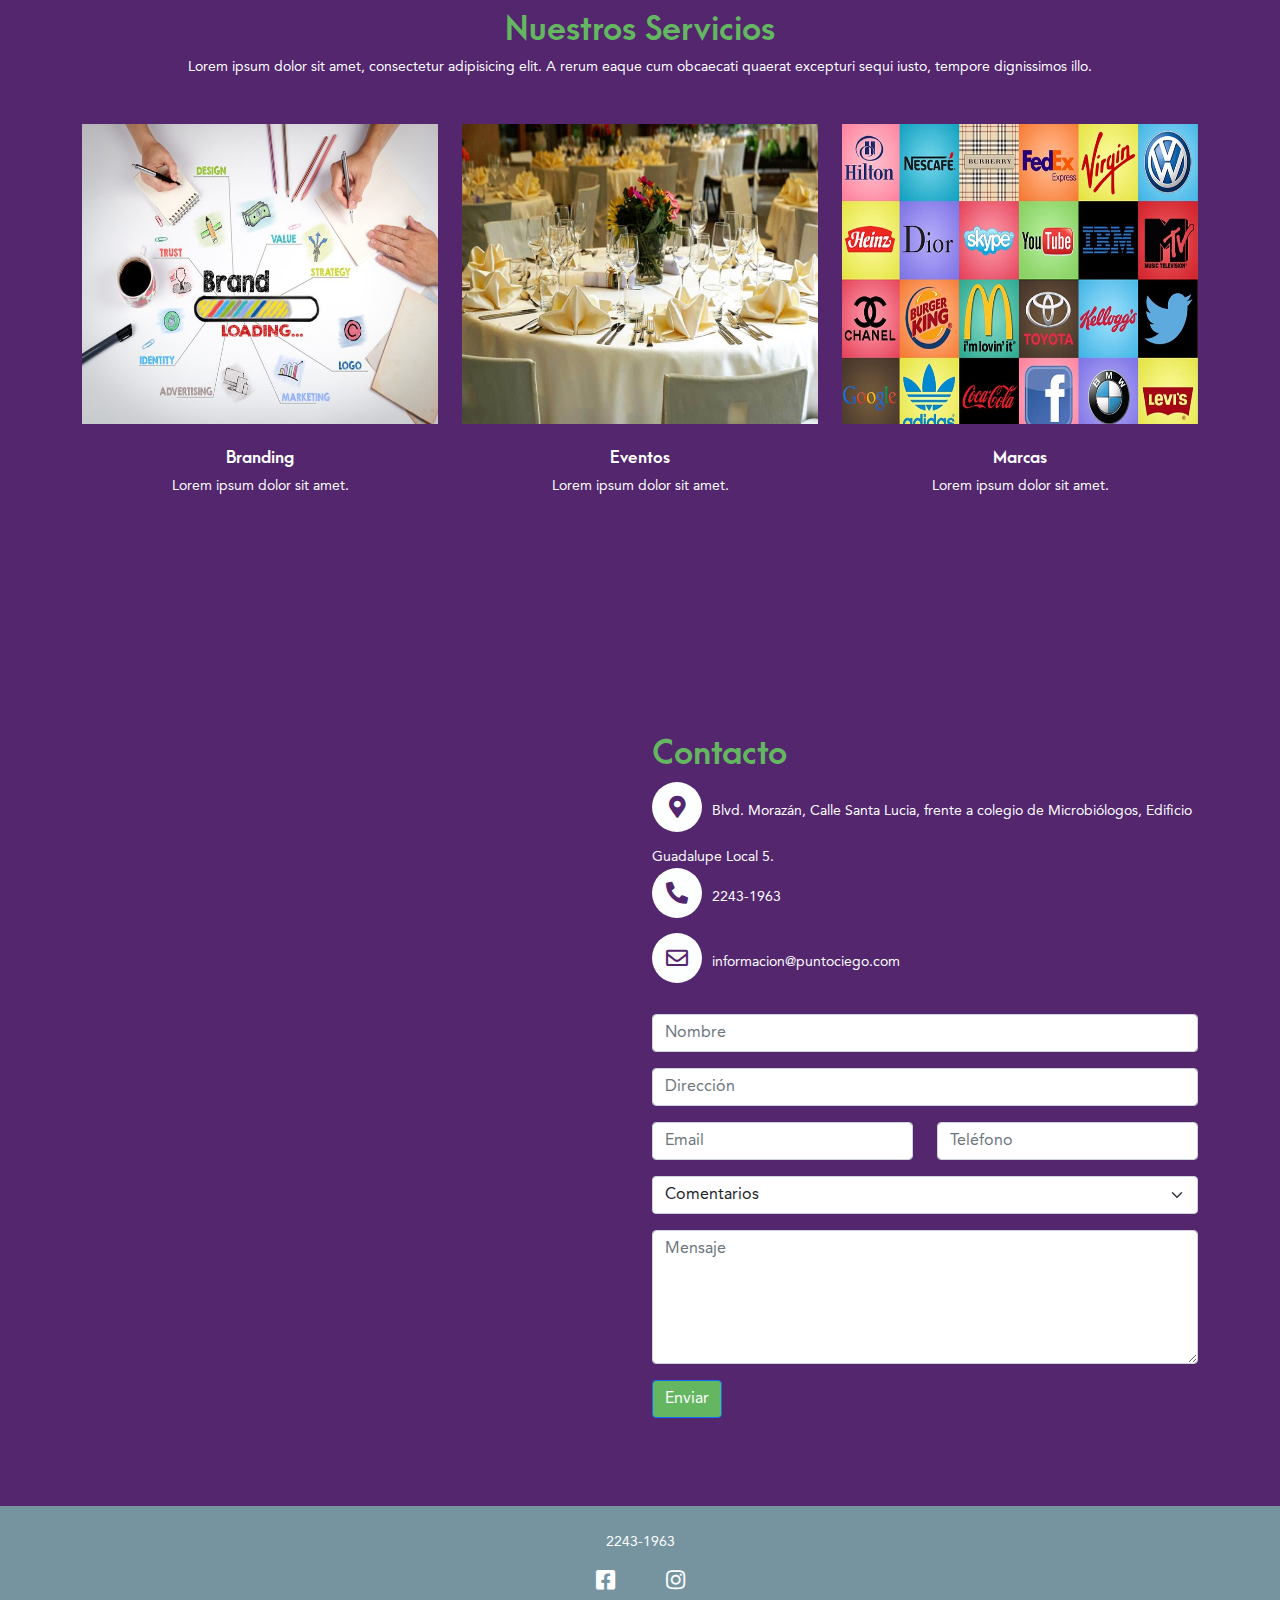
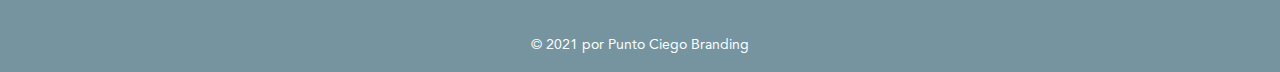
==== commit e0c9091c: "Add files via upload" ====
--- a/index.html
+++ b/index.html
@@ -59,7 +59,7 @@
 		<div class="container">
 			<div class="row">
 				<article class="col-lg-6 col-sm-6 col-12">
-					<img src="img/pressed_flower_case_3.jpg" class="img-fluid" alt="foto cobertor">
+					<img src="img/phonecover1.jpg" class="img-fluid" alt="foto cobertor">
 				</article>
 				
 				<article class="col-lg-6 col-sm-6 col-12">
@@ -116,16 +116,28 @@
 		</div>
 	</section>
 	
+	<section id="introhistoria">
+		<div class="background">
+			<div class="layer">
+				<div class="container">			
+					<h2 class="titulo2">Nuestra Historia</h2>
+					<p>Punto ciego es una agencia de publicidad BTL con cerca de 9 años en servicio. En ese momento su gerente actual y fundador, trabajaba como gerente de marketing para una empresa internacional establecida en Honduras; (del otro lado de la publicidad) y noto que siempre había “un gap” entre lo que ellos deseaban comunicar a sus clientes y lo que las agencias proyectaban. Es por ello que decidió establecer su propia agencia de publicidad llamada “Punto Ciego Branding”. Con el objetivo de llenar ese espacio y comunicar al cliente exactamente lo que las empresas desean; así como asegurarse que la imagen de las marcas y/o productos de las empresas concuerde con la percibida por sus clientes.</p>	
+				</div>
+			</div>
+		</div>
+	</section>
+	
+	
 	<section id="mision">
 		<div class="container">
 			<div class="row">
 				<article class="col-lg-6 col-sm-6 col-12">
-					<img src="img/pressed_flower_case_3.jpg" alt="imagen2" class="img-fluid">
+					<img src="img/mision-03.png" class="img-fluid" alt="foto cobertor">
 				</article>
 
 				<article class="col-lg-6 col-sm-6 col-12">
 					<h2 class="titulo2">Misión</h2>
-					<p>Lorem ipsum dolor sit amet, consectetur adipisicing elit. Nam, quisquam. Tenetur sit aliquam, maiores modi, voluptatem quidem reprehenderit officia quia error porro. Vel blanditiis, reprehenderit perferendis dolores ipsum, nostrum doloribus!</p>
+					<p>Hacer que la publicidad de las marcas y productos de nuestros clientes sobresalgan y sean lideres de su mercado, que sean reconocidas por los demás de la manera que el cliente aspira y tengan el posicionamiento que deberían de tener.</p>
 				</article>
 			</div>
 		</div>
@@ -137,10 +149,11 @@
 			<div class="row">
 				<article class="col-lg-6 col-sm-6 col-12">
 					<h2 class="titulo2">Visión</h2>
-					<p>Lorem ipsum dolor sit amet, consectetur adipisicing elit. Nam, quisquam. Tenetur sit aliquam, maiores modi, voluptatem quidem reprehenderit officia quia error porro. Vel blanditiis, reprehenderit perferendis dolores ipsum, nostrum doloribus!</p>
-				</article>
-				<article class="col-lg-6 col-sm-6 col-12">
-					<img src="img/pressed_flower_case_3.jpg" alt="imagen2" class="img-fluid">
+					<p>Tomando en cuenta que algunas ideas de las que surgirán probablemente ya fueron pensadas y desarrolladas por alguien más; para nosotros es importante tratar de mantener la originalidad, ver los problemas desde todos los ángulos posibles para ofrecer soluciones distintas.<br>Por ello tomamos inspiración del camaleón, que posee el sistema sensorial más desarrollado del mundo animal, con una visión de 360º sin mover la cabeza y que por lo tanto no tiene ningún punto ciego a su alrededor.
+					</p>
+				</article>
+				<article class="col-lg-6 col-sm-6 col-12">
+					<img src="img/visioncamaleon-02.png" class="img-fluid" alt="foto cobertor">
 				</article>
 			</div>
 		</div>
@@ -152,19 +165,19 @@
 			<p>Lorem ipsum dolor sit amet, consectetur adipisicing elit. A rerum eaque cum obcaecati quaerat excepturi sequi iusto, tempore dignissimos illo.</p>
 			<div class="row">
 				<article class="col-lg-4 col-sm-4 col-12">
-					<a href="#branding"><img src="img/web-design-01.jpg" class="img-fluid" alt="webdesign" height="400px"></a>
+					<a href="#branding"><img src="img/branding-para-pymes.jpg" class="img-fluid" alt="webdesign" height="400px"></a>
 					<h3 class="titulo3">Branding</h3>
 					<p>Lorem ipsum dolor sit amet.</p>
 				</article>
 				
 				<article class="col-lg-4 col-sm-4 col-12">
-					<a href="#eventos"><img src="img/Experimental-design10-R.jpg" class="img-fluid" alt="webdesign" height="400px"></a>
+					<a href="#eventos"><img src="img/eventos-sociales.jpg" class="img-fluid" alt="webdesign" height="400px"></a>
 					<h3 class="titulo3">Eventos</h3>	
 					<p>Lorem ipsum dolor sit amet.</p>
 				</article>	
 				
 				<article class="col-lg-4 col-sm-4 col-12">
-					<a href="#marcas"><img src="img/pack.jpg" class="img-fluid" alt="webdesign" height="400px"></a>
+					<a href="#marcas"><img src="img/logos-creativos.jpg" class="img-fluid" alt="webdesign" height="400px"></a>
 					<h3 class="titulo3">Marcas</h3>
 					<p>Lorem ipsum dolor sit amet.</p>
 				</article>	
--- a/css/style.css
+++ b/css/style.css
@@ -36,7 +36,7 @@
 
 .titulo2{
 	font-family: 'Arca';
-	color: var(--color-blanco);
+	color: var(--color-verde);
 }
 
 .titulo3{
@@ -118,7 +118,7 @@
 
 
 #hero{
-	background-image: url("../img/full-2.jpg");
+	background-image: url("../img/banner camaleon morado-04.png");
 	background-position: top center;
 	background-size: cover;
 	padding: 10% 0;
@@ -159,6 +159,34 @@
 	border-color: var(--color-morado);
 }
 
+#introhistoria{
+	padding: 0% 0;
+	text-align: center;
+	color: var(--color-blanco);
+}
+
+#introhistoria .background{
+    background: url("../img/camaleon360 2-01.png");
+    position: relative;
+	width: 100%;
+	height: 500px;
+	background-position: center;
+}
+
+#introhistoria .layer{
+    background-color:rgba(100,182,97,0.8);
+    position: absolute;
+    top: 0;
+    left: 0;
+    width: 100%;
+    height: 100%;
+}
+
+#introhistoria h2{
+	margin-top: 200px;
+	color: var(--color-blanco);
+}
+
 #mision{
 	padding: 5% 0;
 	text-align: center;
@@ -167,7 +195,7 @@
 }
 
 #mision h2{
-	margin: 35% 20% 0 20%;
+	margin: 30% 20% 0 20%;
 }
 
 #mision p{
@@ -175,20 +203,28 @@
 }
 
 #vision{
-	padding: 1% 0;
+	padding: 1% 0 5% 0;
 	text-align: center;
 	color: var(--color-blanco);
 	background-color: var(--color-morado);
 }
 
 #vision h2{
-	margin: 35% 20% 0 20%;
+	margin: 15% 20% 0 20%;
 }
 
 #vision p{
 	margin: 5% 20% 0 20%;
 }
 
+#mision img{
+	height: 500px;
+}
+
+#vision img{
+	height: 500px;
+}
+
 #servicios{
 	padding: 10% 0;
 	text-align: center;
@@ -202,6 +238,10 @@
 
 #servicios .titulo3{
 	padding: 25px 0 0 0;
+}
+
+#servicios img{
+	height: 300px;
 }
 
 #contacto{
@@ -256,4 +296,12 @@
 
 #quienes{
 	padding: 5% 0;
+}
+
+#marcas{
+	padding: 5% 0;
+}
+
+#marcas .row{
+	padding: 2% 0;
 }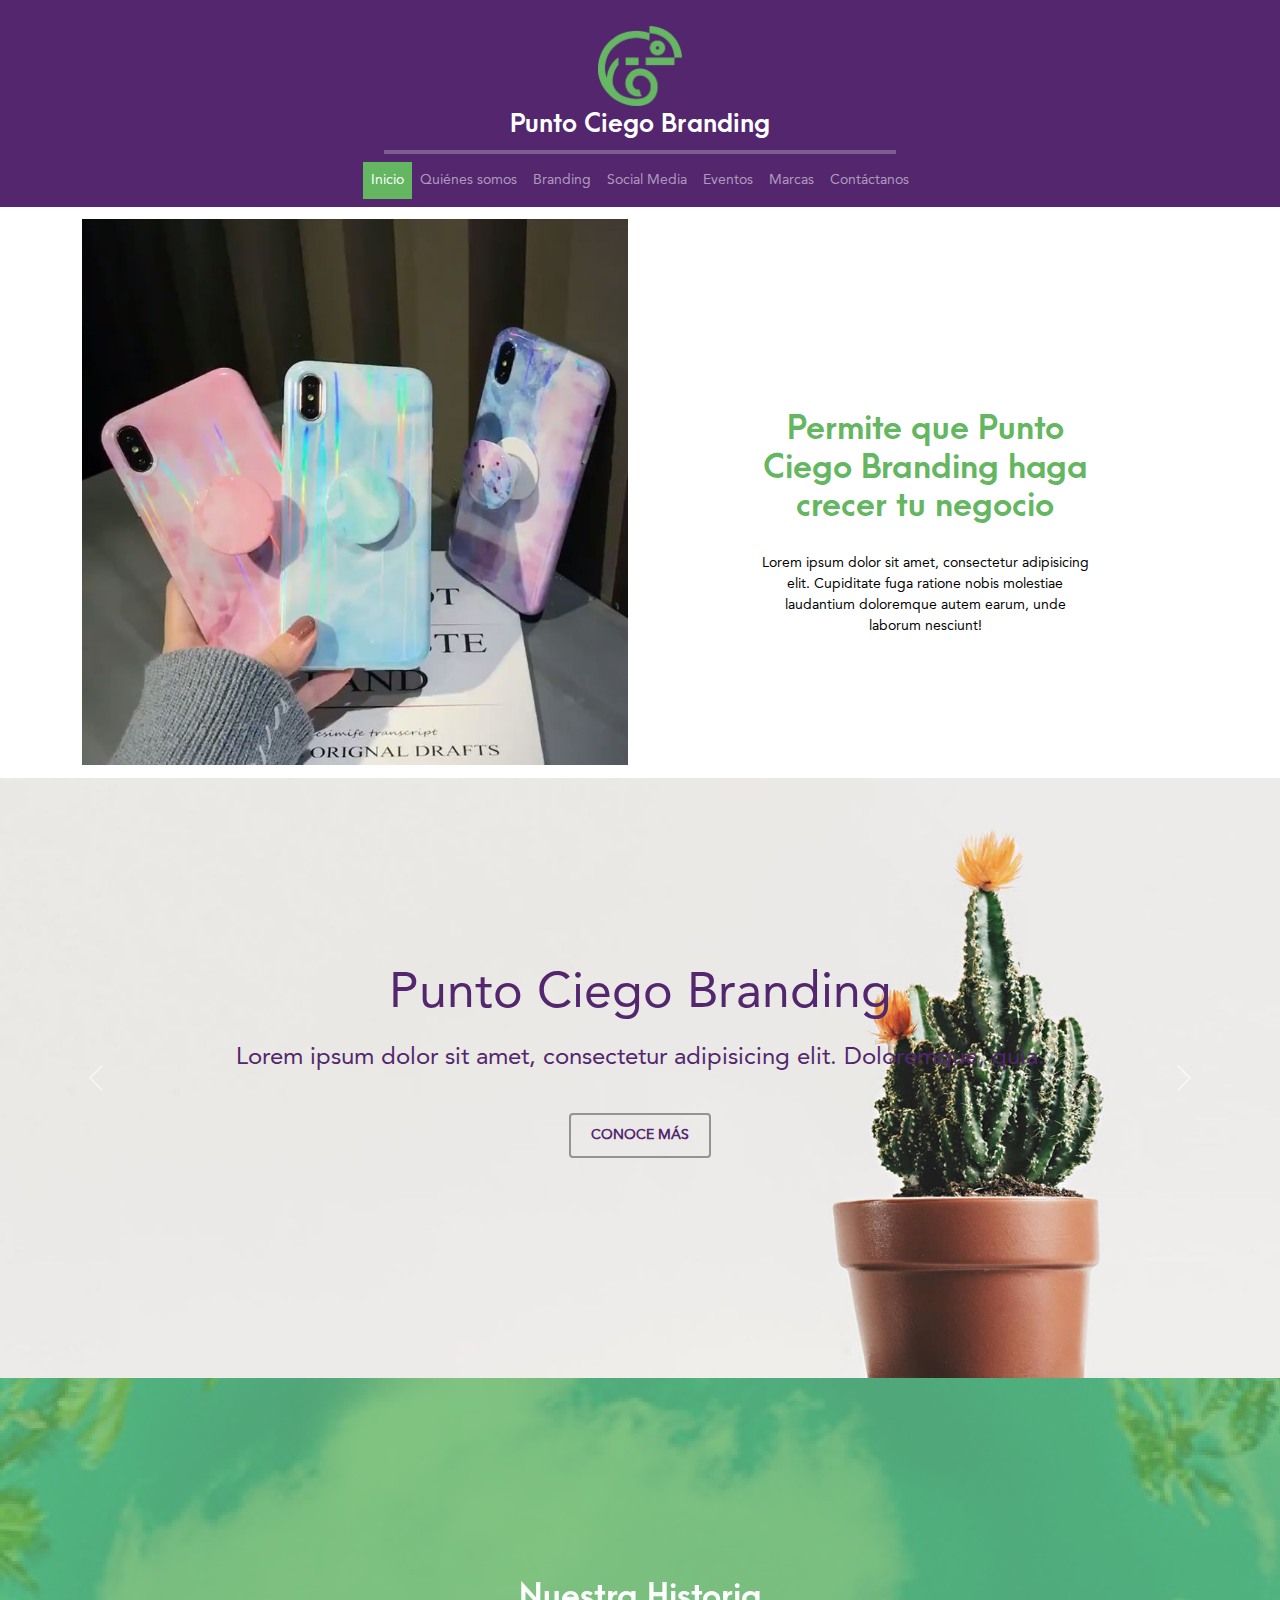
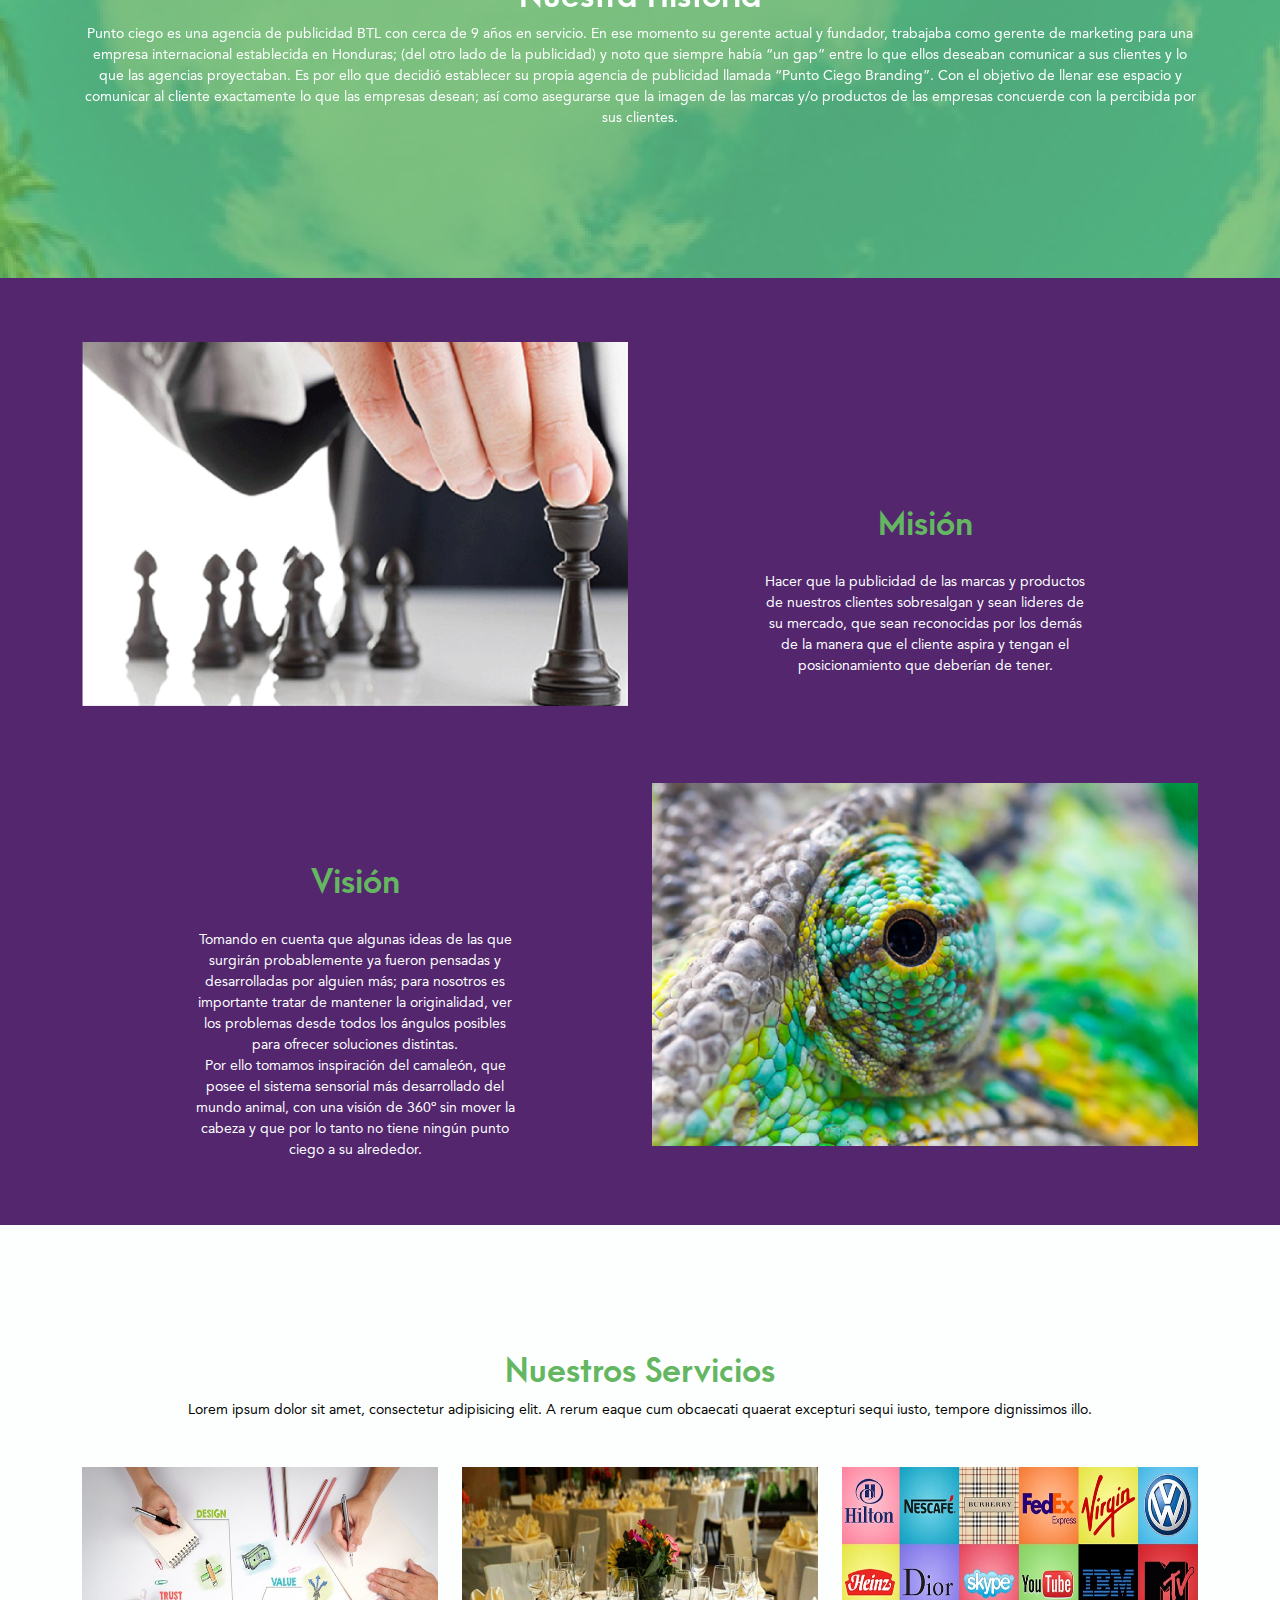
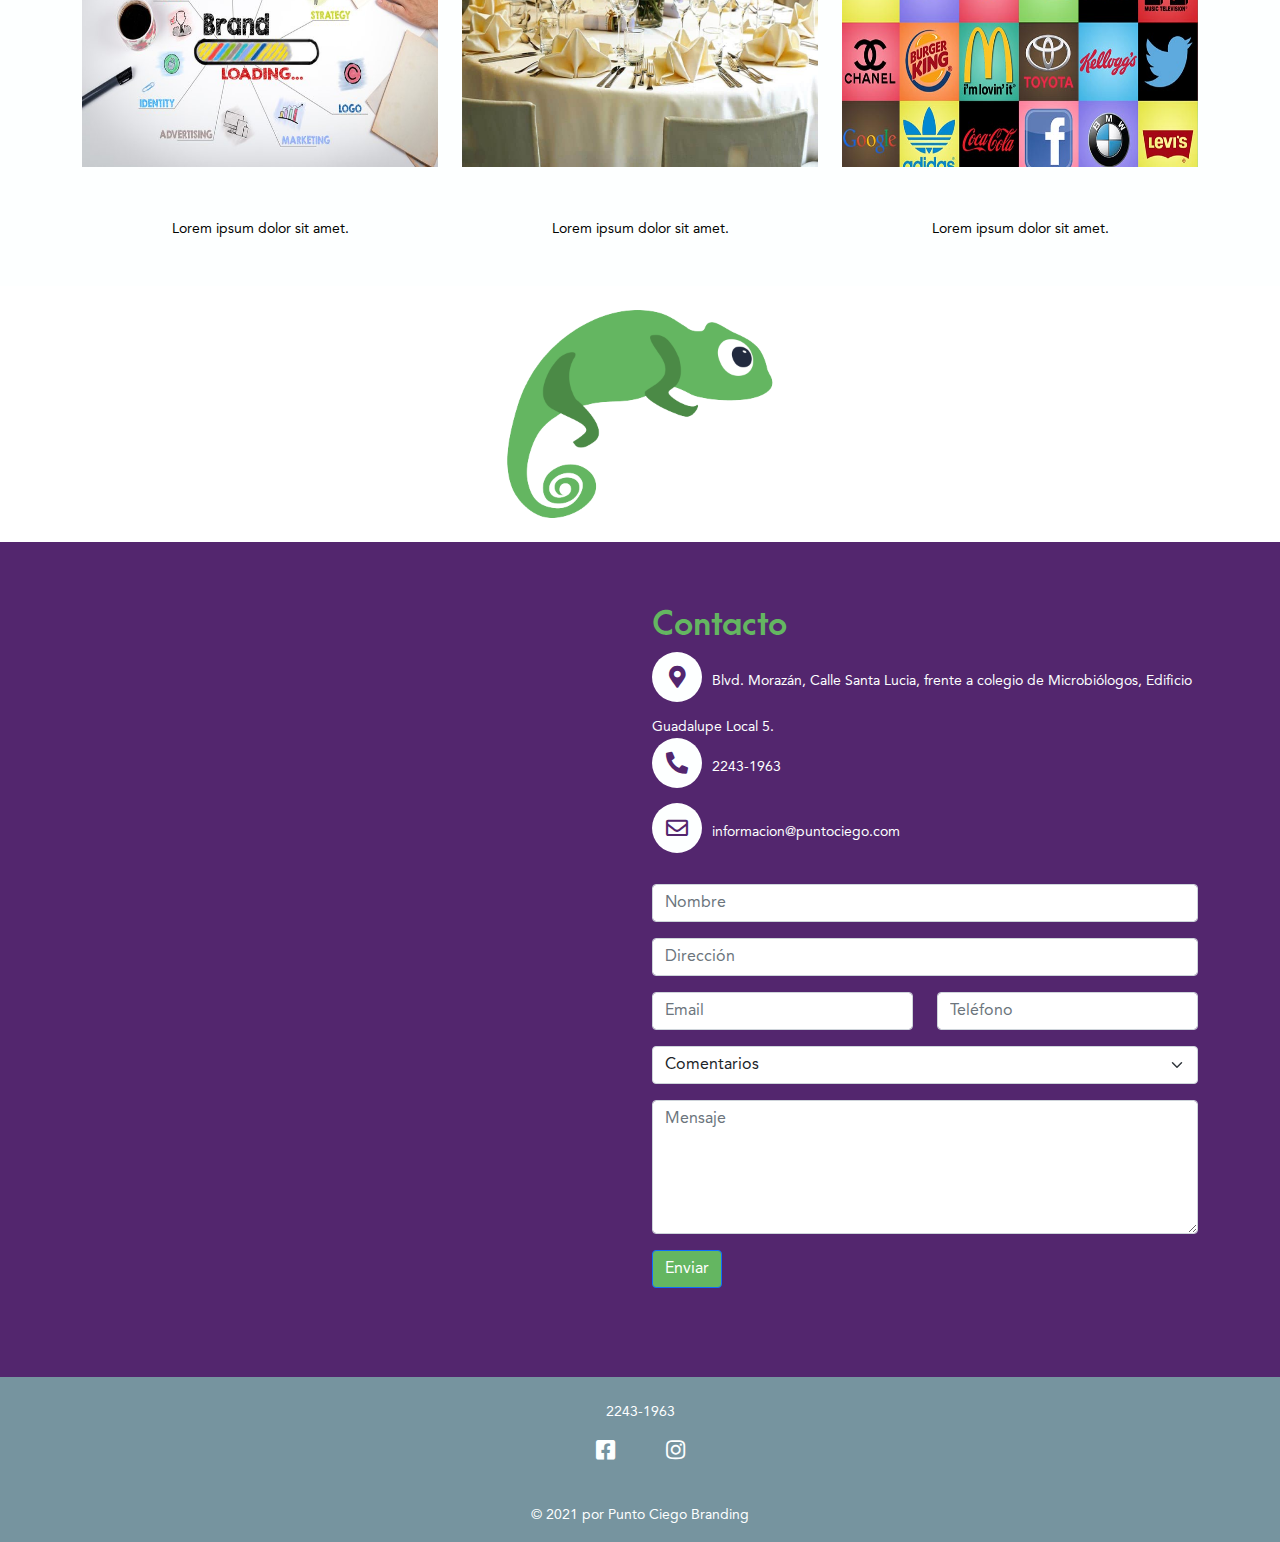
==== commit 7e731131: "Add files via upload" ====
--- a/index.html
+++ b/index.html
@@ -185,6 +185,10 @@
 		</div>
 	</section>
 	
+	<section id="hero2">
+		
+	</section>
+	
 	<section id="contacto">
 		<div class="container">
 			<div class="row">
--- a/css/style.css
+++ b/css/style.css
@@ -122,8 +122,16 @@
 	background-position: top center;
 	background-size: cover;
 	padding: 10% 0;
-	color:var(--color-moradoo);
+	color:var(--color-morado);
 	height: 200px;
+}
+
+#hero2{
+	background-image: url("../img/banner camaleon verde-05.png");
+	background-position: center;
+	background-size: cover;
+	padding: 10% 0;
+	color:var(--color-morado);
 }
 
 #hero h1,
@@ -217,19 +225,11 @@
 	margin: 5% 20% 0 20%;
 }
 
-#mision img{
-	height: 500px;
-}
-
-#vision img{
-	height: 500px;
-}
-
 #servicios{
-	padding: 10% 0;
-	text-align: center;
-	color: var(--color-blanco);
-	background-color: var(--color-morado);
+	padding: 10% 0 0 0;
+	text-align: center;
+	color: var(--color-negro);
+	background-color: var(--color-blanco);
 }
 
 #servicios p{
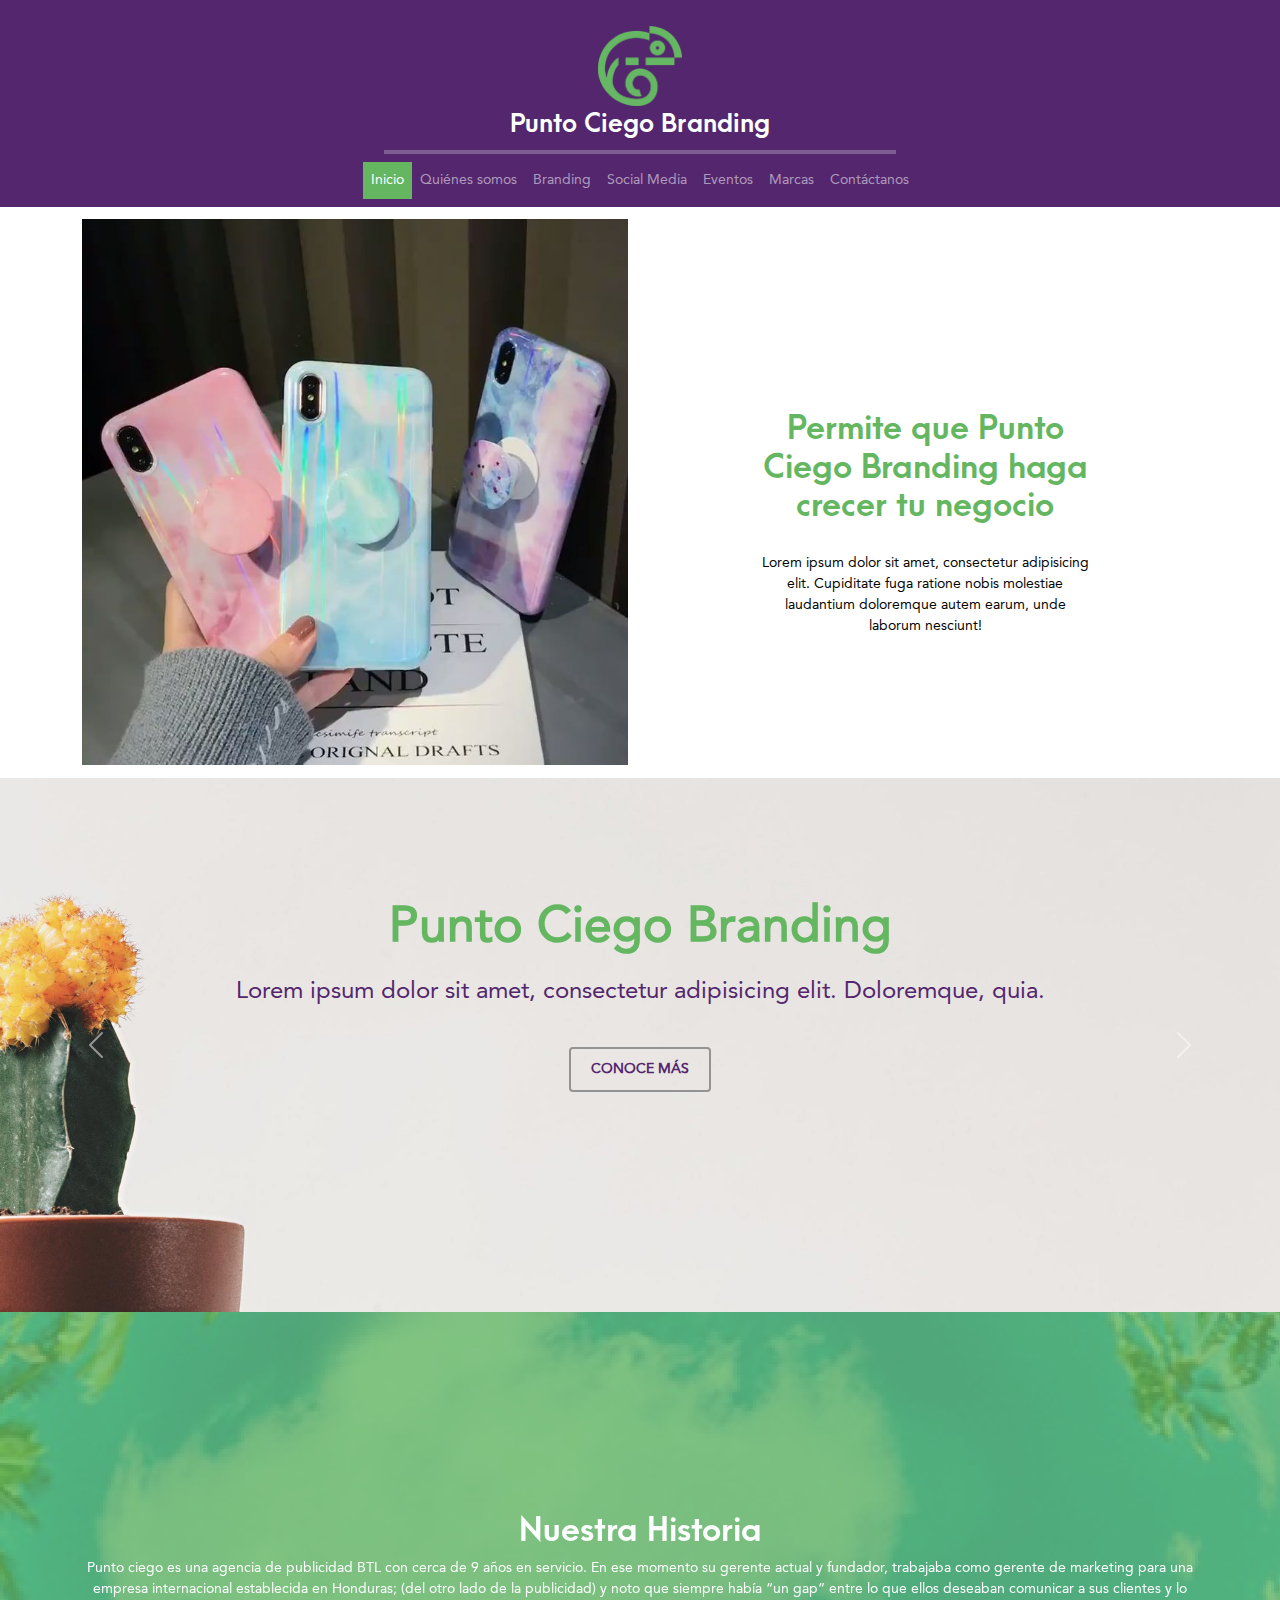
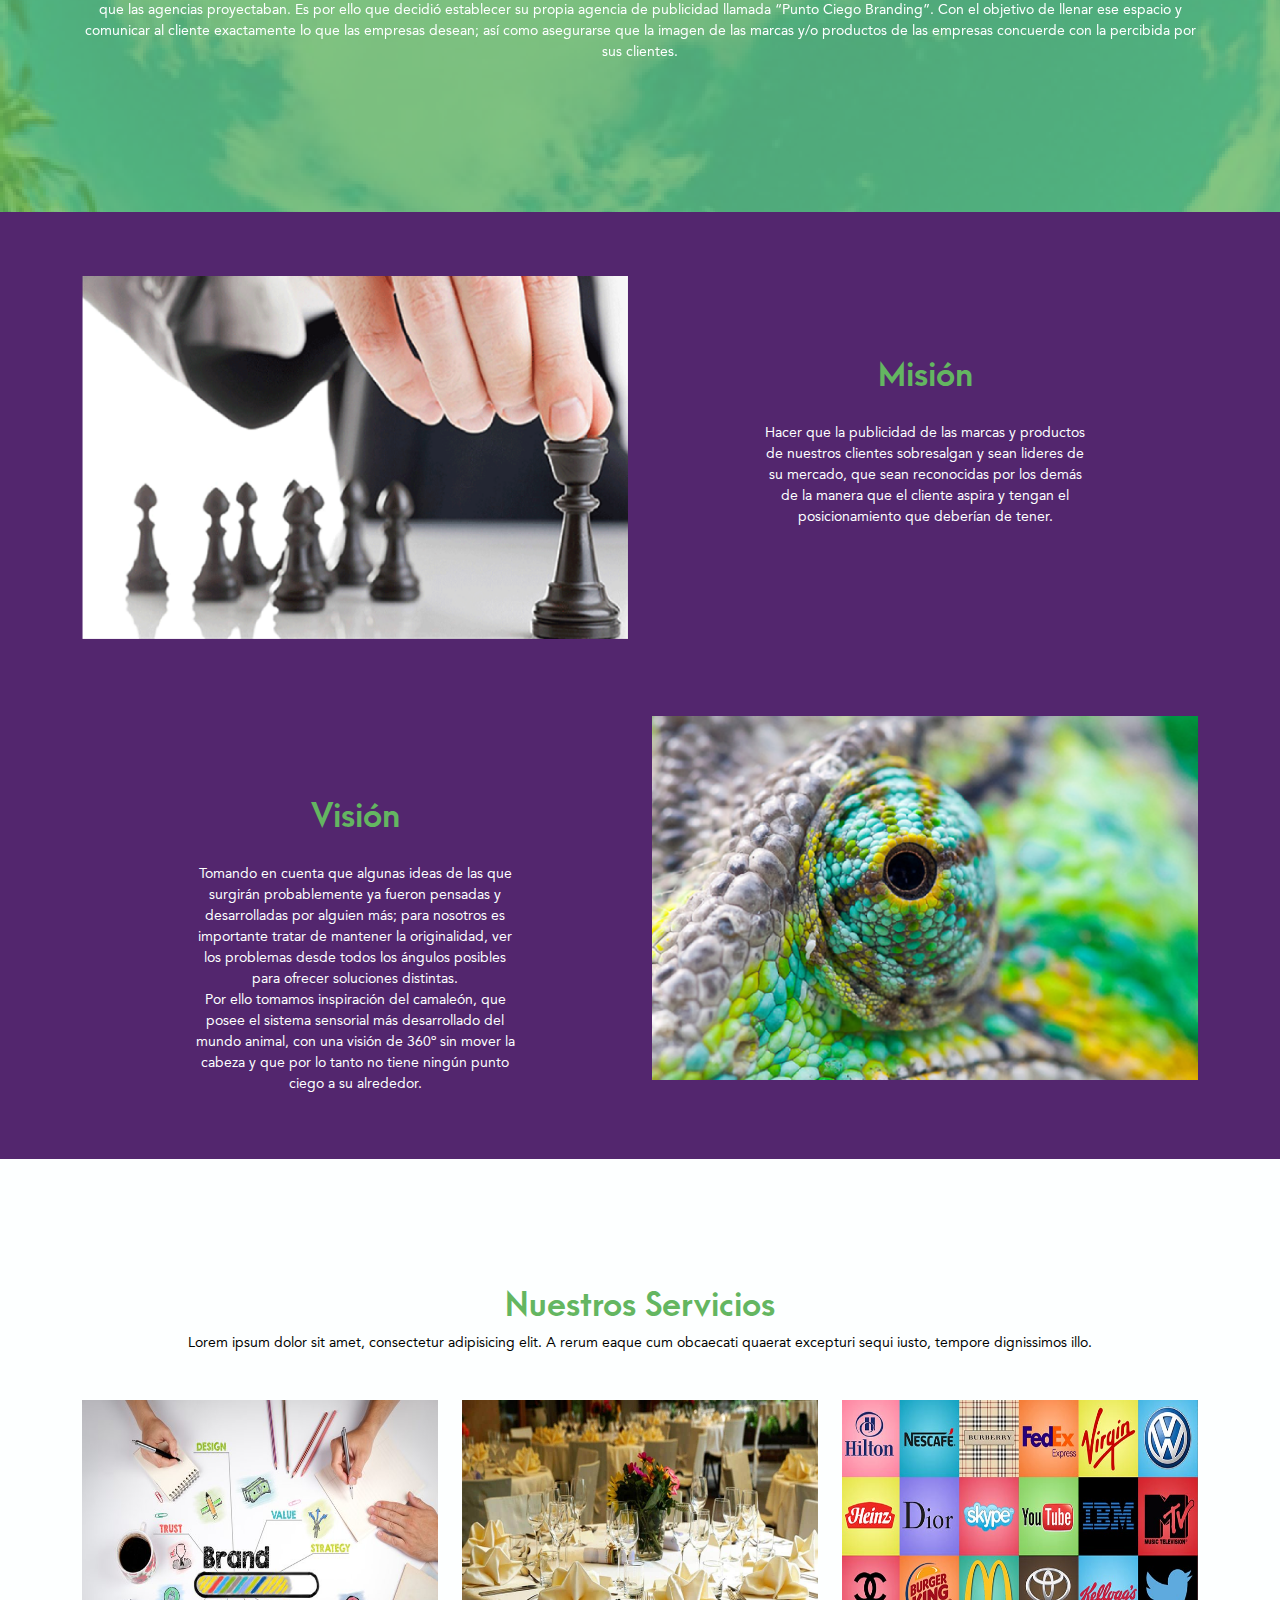
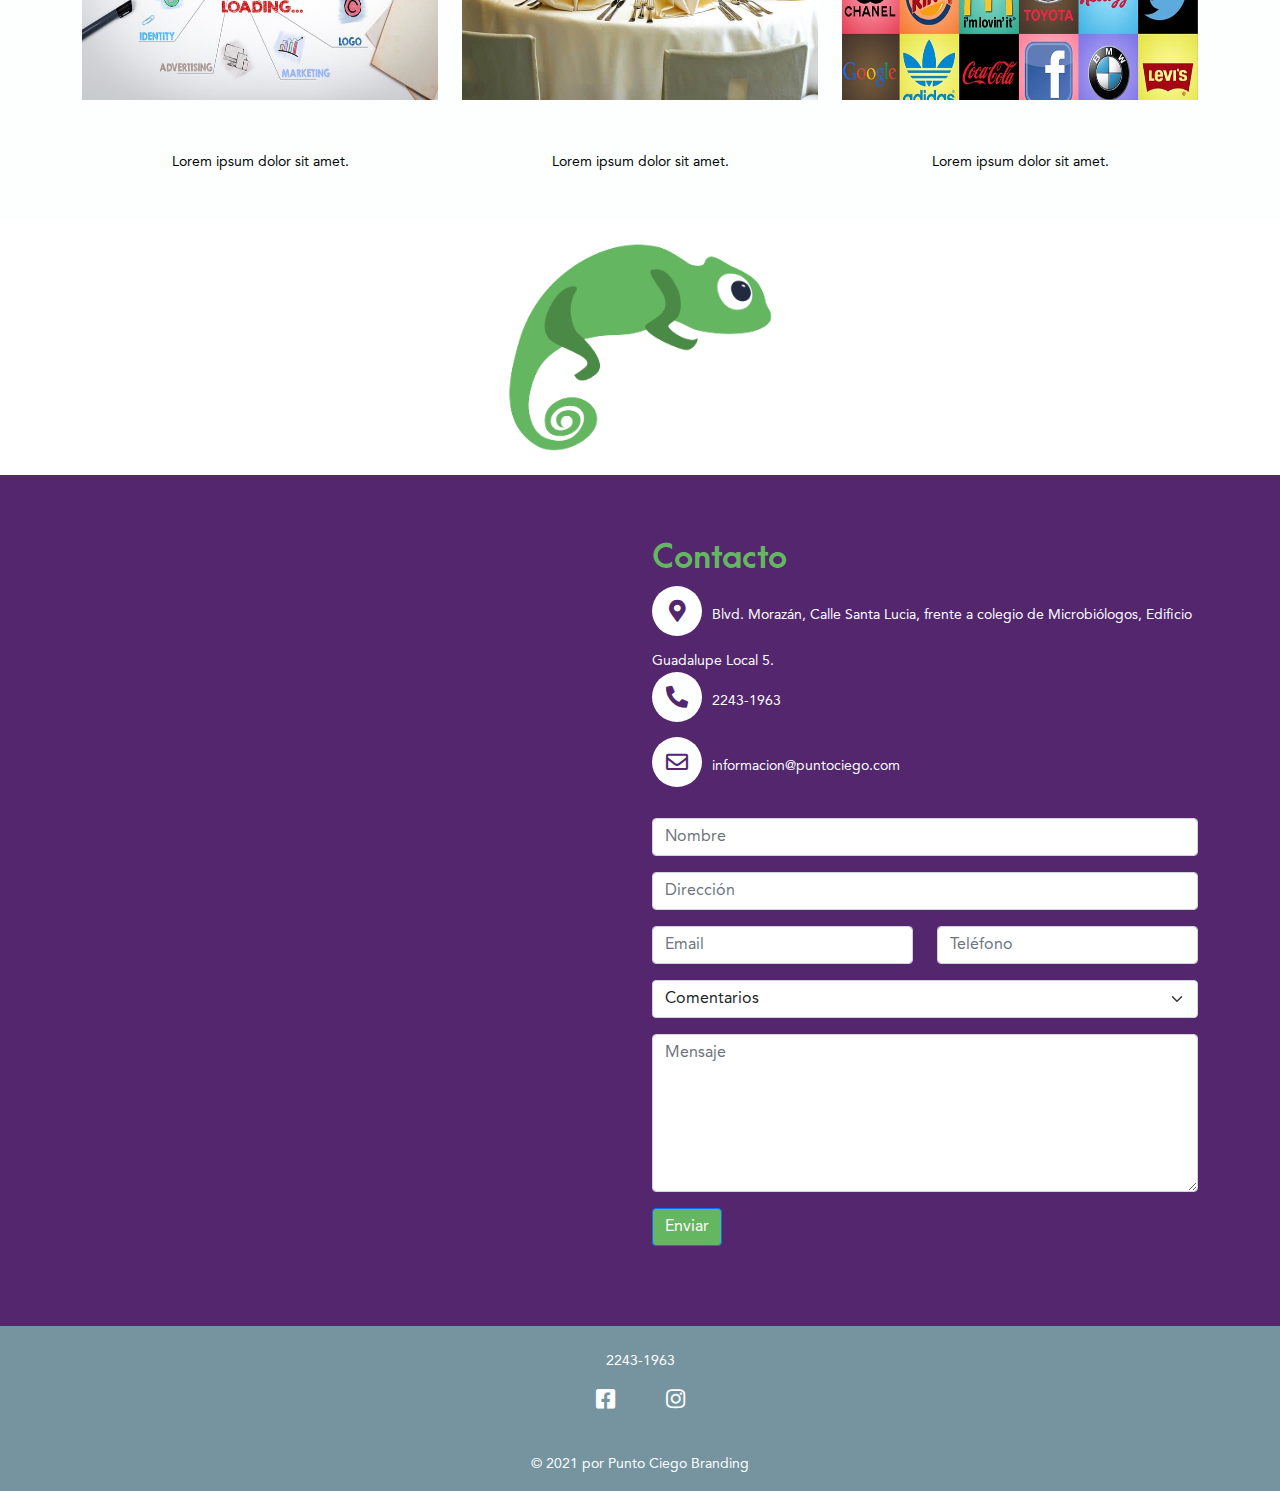
==== commit 7b8005bf: "Add files via upload" ====
--- a/index.html
+++ b/index.html
@@ -83,7 +83,7 @@
 		  <div class="carousel-inner">
 			
 		  	<div class="carousel-item active">
-			  <img src="img/full-1.jpg" class="d-block w-100" alt="...">
+			  <img src="img/full-2.jpg" class="d-block w-100" alt="...">
 			  <div class="carousel-caption  d-md-block">
 				<h1>Punto Ciego Branding</h1>
 				<h3>Lorem ipsum dolor sit amet, consectetur adipisicing elit. Doloremque, quia.</h3>
@@ -238,7 +238,7 @@
 						</div>
 					
 						<div class="mb-3">
-							<textarea name="mensaje" id="mensaje" class="form-control" rows="5" placeholder="Mensaje" required></textarea>
+							<textarea name="mensaje" id="mensaje" class="form-control" rows="6" placeholder="Mensaje" required></textarea>
 						</div>
 						
 						<div class="mb-3">
--- a/css/style.css
+++ b/css/style.css
@@ -118,11 +118,11 @@
 
 
 #hero{
-	background-image: url("../img/banner camaleon morado-04.png");
+	background-image: url("../img/banner camaleones-04.png");
 	background-position: top center;
 	background-size: cover;
 	padding: 10% 0;
-	color:var(--color-morado);
+	color:var(--color-verde);
 	height: 200px;
 }
 
@@ -131,15 +131,23 @@
 	background-position: center;
 	background-size: cover;
 	padding: 10% 0;
-	color:var(--color-morado);
+	color:var(--color-verde);
+}
+
+#hero3{
+	background-image: url("../img/banner morado camaleon verde-05.png");
+	background-position: center;
+	background-size: cover;
+	padding: 10% 0;
+	color:var(--color-verde);
 }
 
 #hero h1,
 #hero-slides h1{
 	font-size: 50px;
 	margin-bottom: 20px;
-	font-weight: 300;
-	color:var(--color-morado);
+	font-weight: 600;
+	color:var(--color-verde);
 }
 #hero h3,
 #hero-slides h3{
@@ -203,7 +211,7 @@
 }
 
 #mision h2{
-	margin: 30% 20% 0 20%;
+	margin: 15% 20% 0 20%;
 }
 
 #mision p{
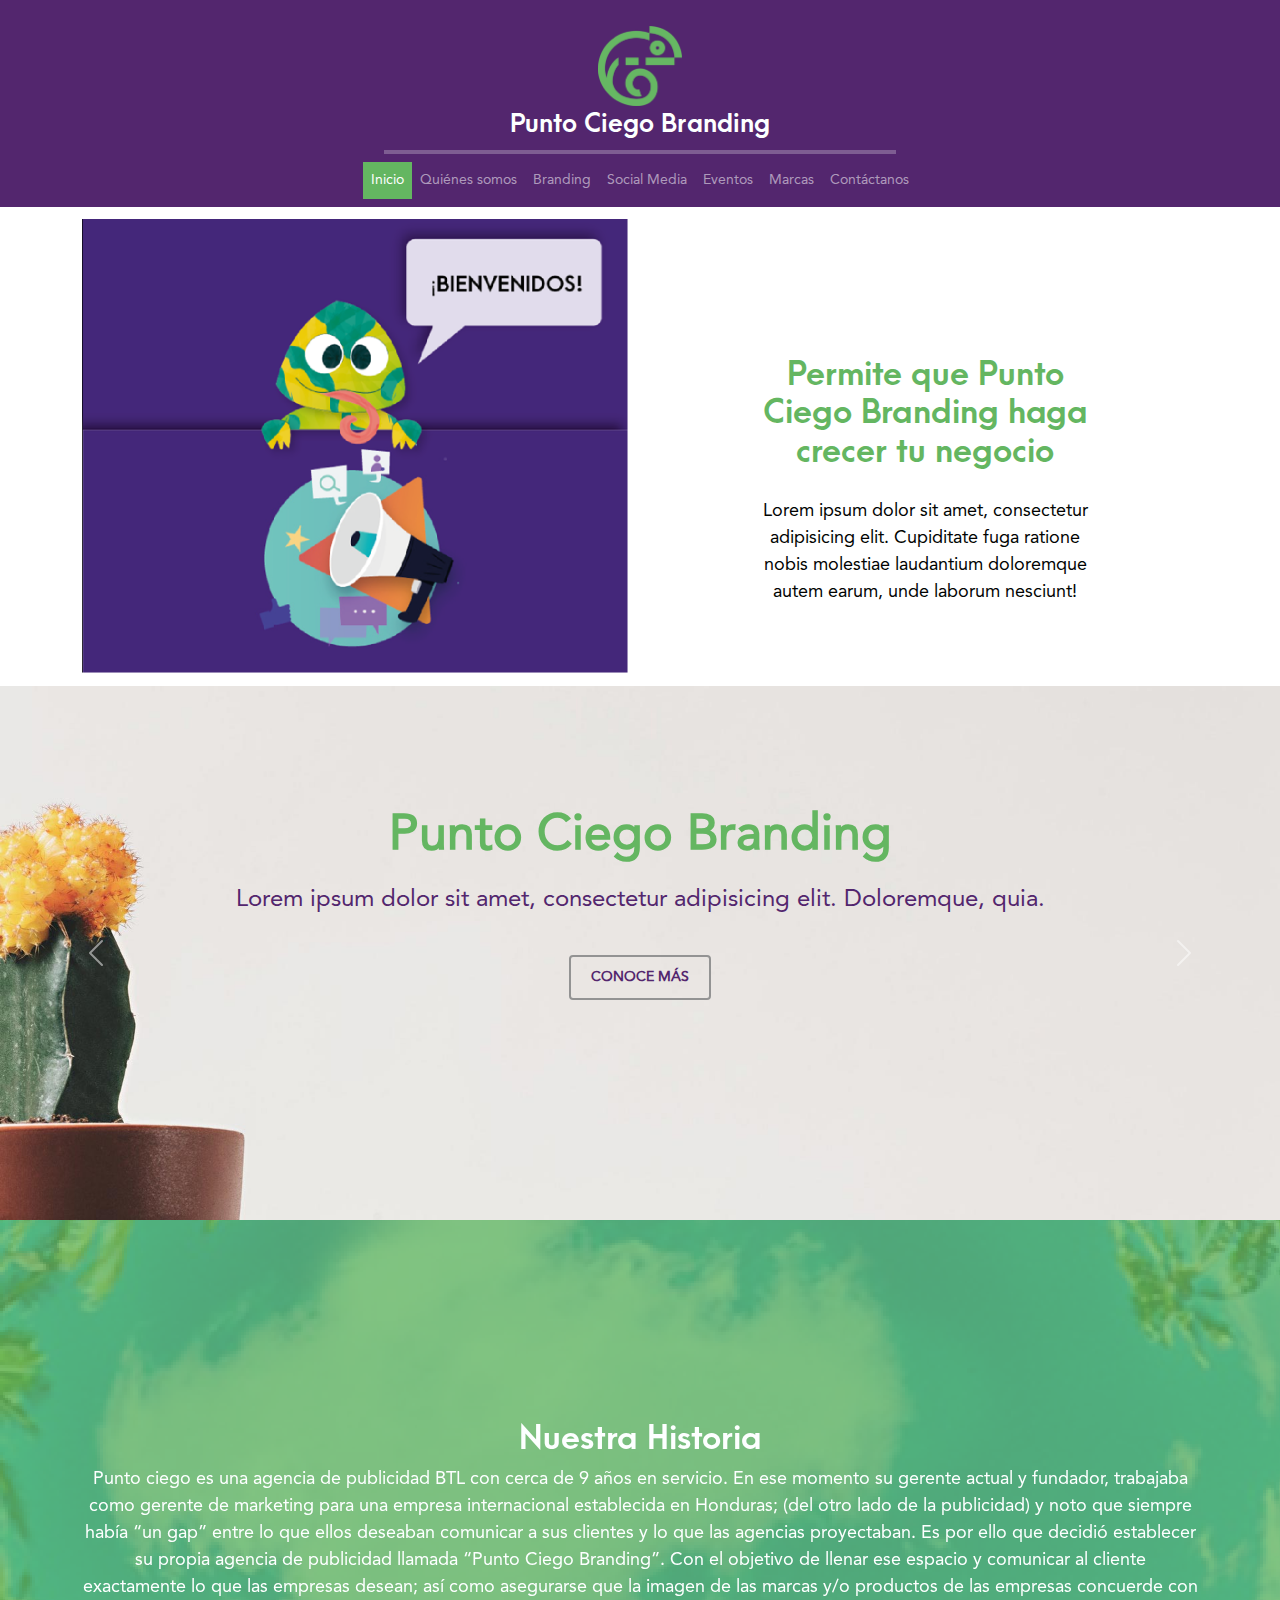
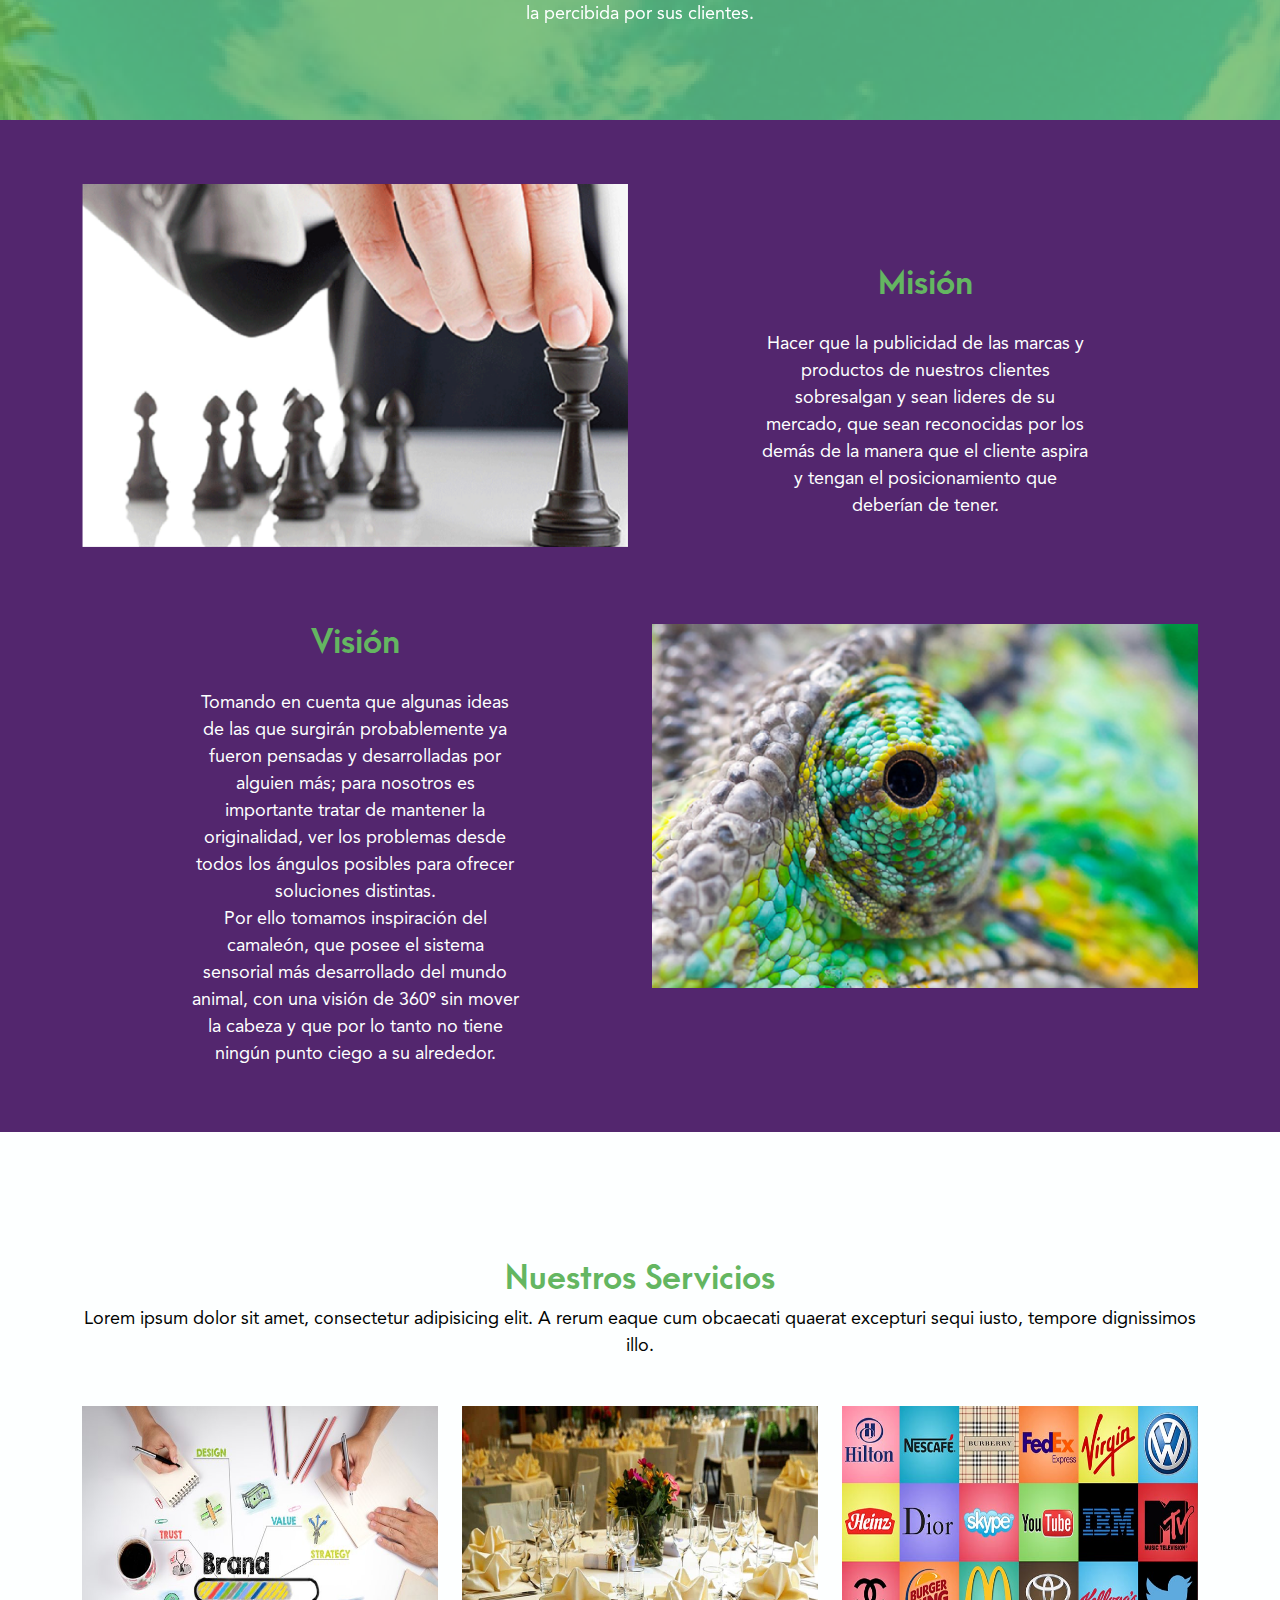
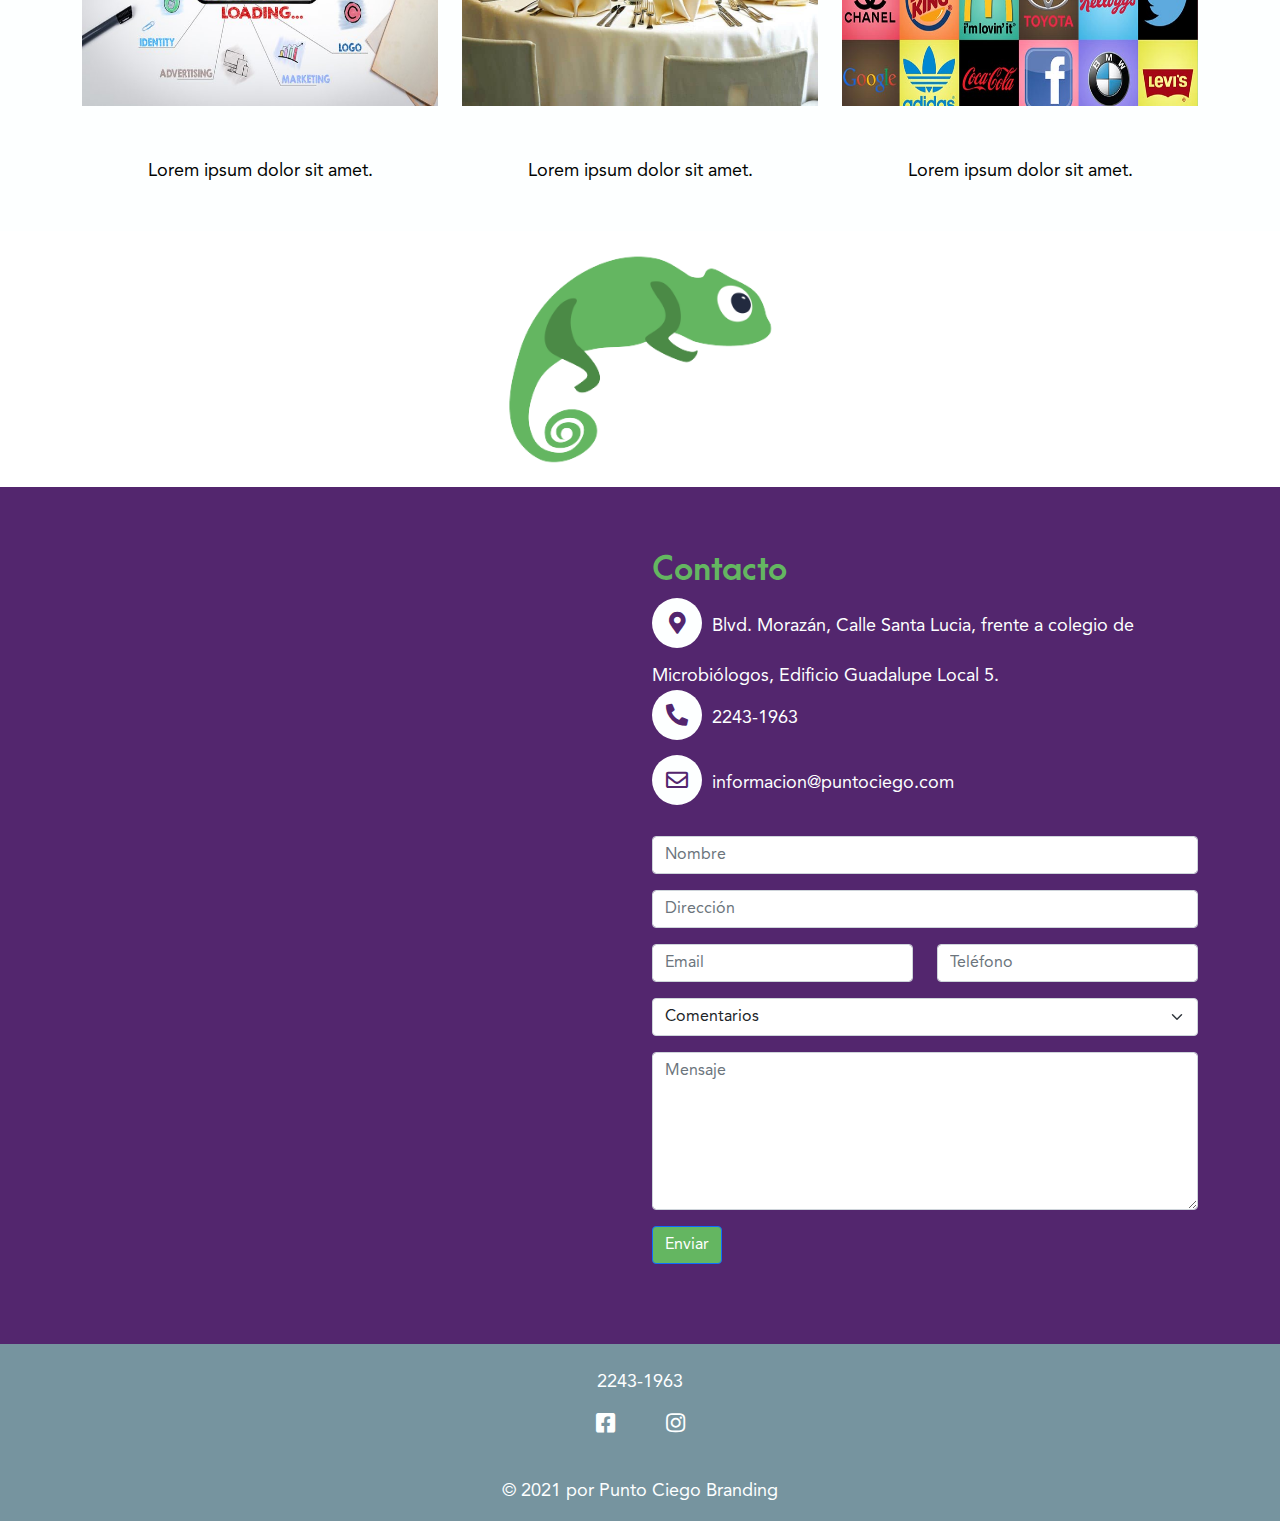
==== commit 466baa37: "Add files via upload" ====
--- a/index.html
+++ b/index.html
@@ -59,7 +59,7 @@
 		<div class="container">
 			<div class="row">
 				<article class="col-lg-6 col-sm-6 col-12">
-					<img src="img/phonecover1.jpg" class="img-fluid" alt="foto cobertor">
+					<img src="img/bienvenido camaleon-14.png" class="img-fluid" alt="bienvenido">
 				</article>
 				
 				<article class="col-lg-6 col-sm-6 col-12">
--- a/css/style.css
+++ b/css/style.css
@@ -27,6 +27,10 @@
 	font-size: 14px;
 }
 
+body p{
+	font-size: 18px;
+}
+
 .titulo1{
 	font-family: 'Arca';
 	color: var(--color-morado);
@@ -108,7 +112,7 @@
 
 #intro h2{
 	color: var(--color-verde);
-	margin: 35% 20% 0 20%;
+	margin: 25% 20% 0 20%;
 	font-family: 'Arca';
 }
 
@@ -140,6 +144,21 @@
 	background-size: cover;
 	padding: 10% 0;
 	color:var(--color-verde);
+}
+
+#hero4{
+	background-position: center;
+	background-size: cover;
+	padding: 10% 0;
+	color:var(--color-blanco);
+}
+
+#hero5{
+	background-image: url("../img/que-es-el-branding-brandesign.jpg");
+	background-position: center;
+	background-size: cover;
+	padding: 20% 0;
+	color:var(--color-blanco);
 }
 
 #hero h1,
@@ -226,7 +245,7 @@
 }
 
 #vision h2{
-	margin: 15% 20% 0 20%;
+	margin: 0% 20% 0 20%;
 }
 
 #vision p{
@@ -257,6 +276,7 @@
 	text-align:left;
 	color: var(--color-blanco);
 	background-color: var(--color-morado);
+	font-size: 18px;
 }
 
 .lista-contacto i{
@@ -306,10 +326,57 @@
 	padding: 5% 0;
 }
 
+#quienes span{
+	font-size: 14px;
+	color: var(--color-verde);
+	text-align: center;
+}
+
+#branding{
+	padding: 5% 0;
+}
+
+#branding .titulo2{
+	text-align: center;
+}
+
+#branding li{
+	font-size: 18px;
+}
+
+#brandingejemplos{
+	padding: 5% 0;
+	background-color: var(--color-verde);
+}
+
+#brandingejemplos .titulo2{
+	color: var(--color-blanco);
+	text-align: center;
+}
+
+#brandingejemplos .row{
+	padding: 2% 0;
+}
+
 #marcas{
 	padding: 5% 0;
 }
 
 #marcas .row{
 	padding: 2% 0;
+}
+
+#eventosinfo{
+	padding: 5% 0;
+}
+
+#eventosinfo .titulo2{
+	text-align: center;
+}
+
+#eventosinfo span{
+	font-size: 18px;
+	color: var(--color-verde);
+	text-align: center;
+	font-weight: 600;
 }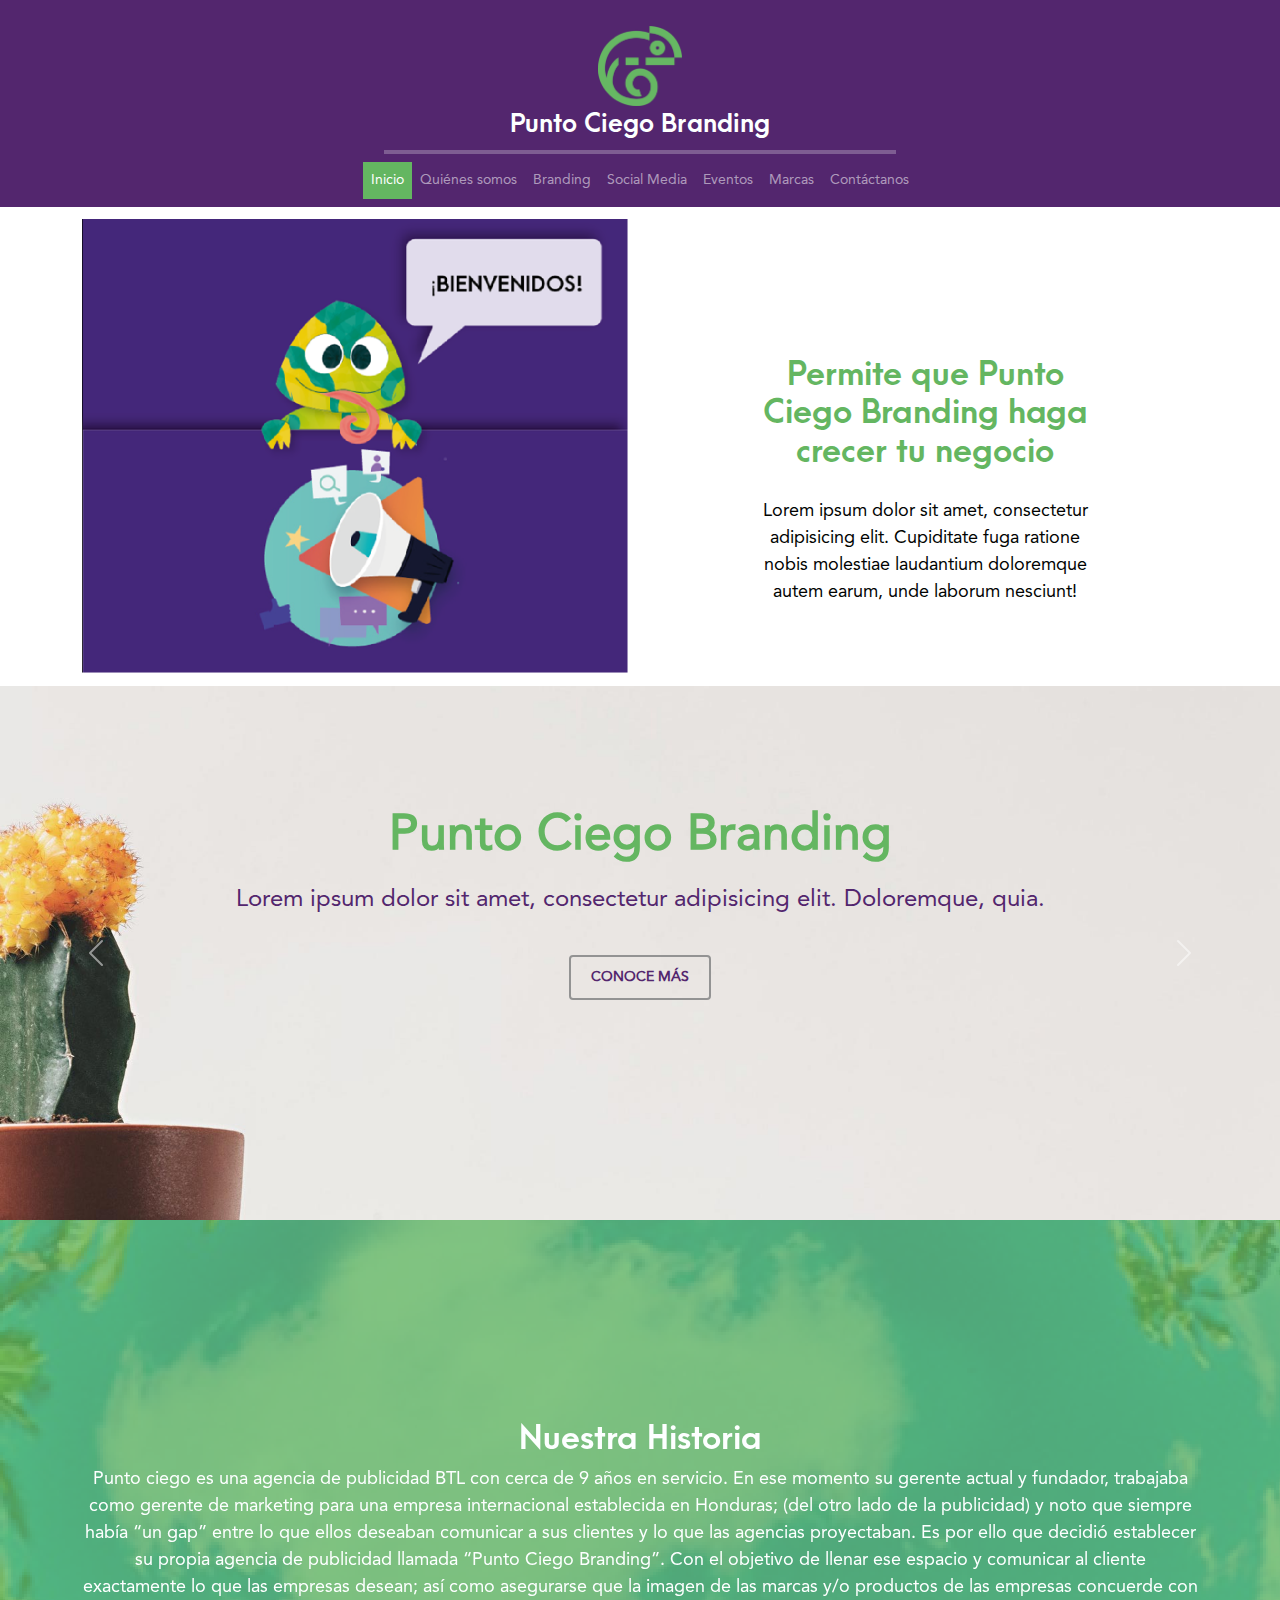
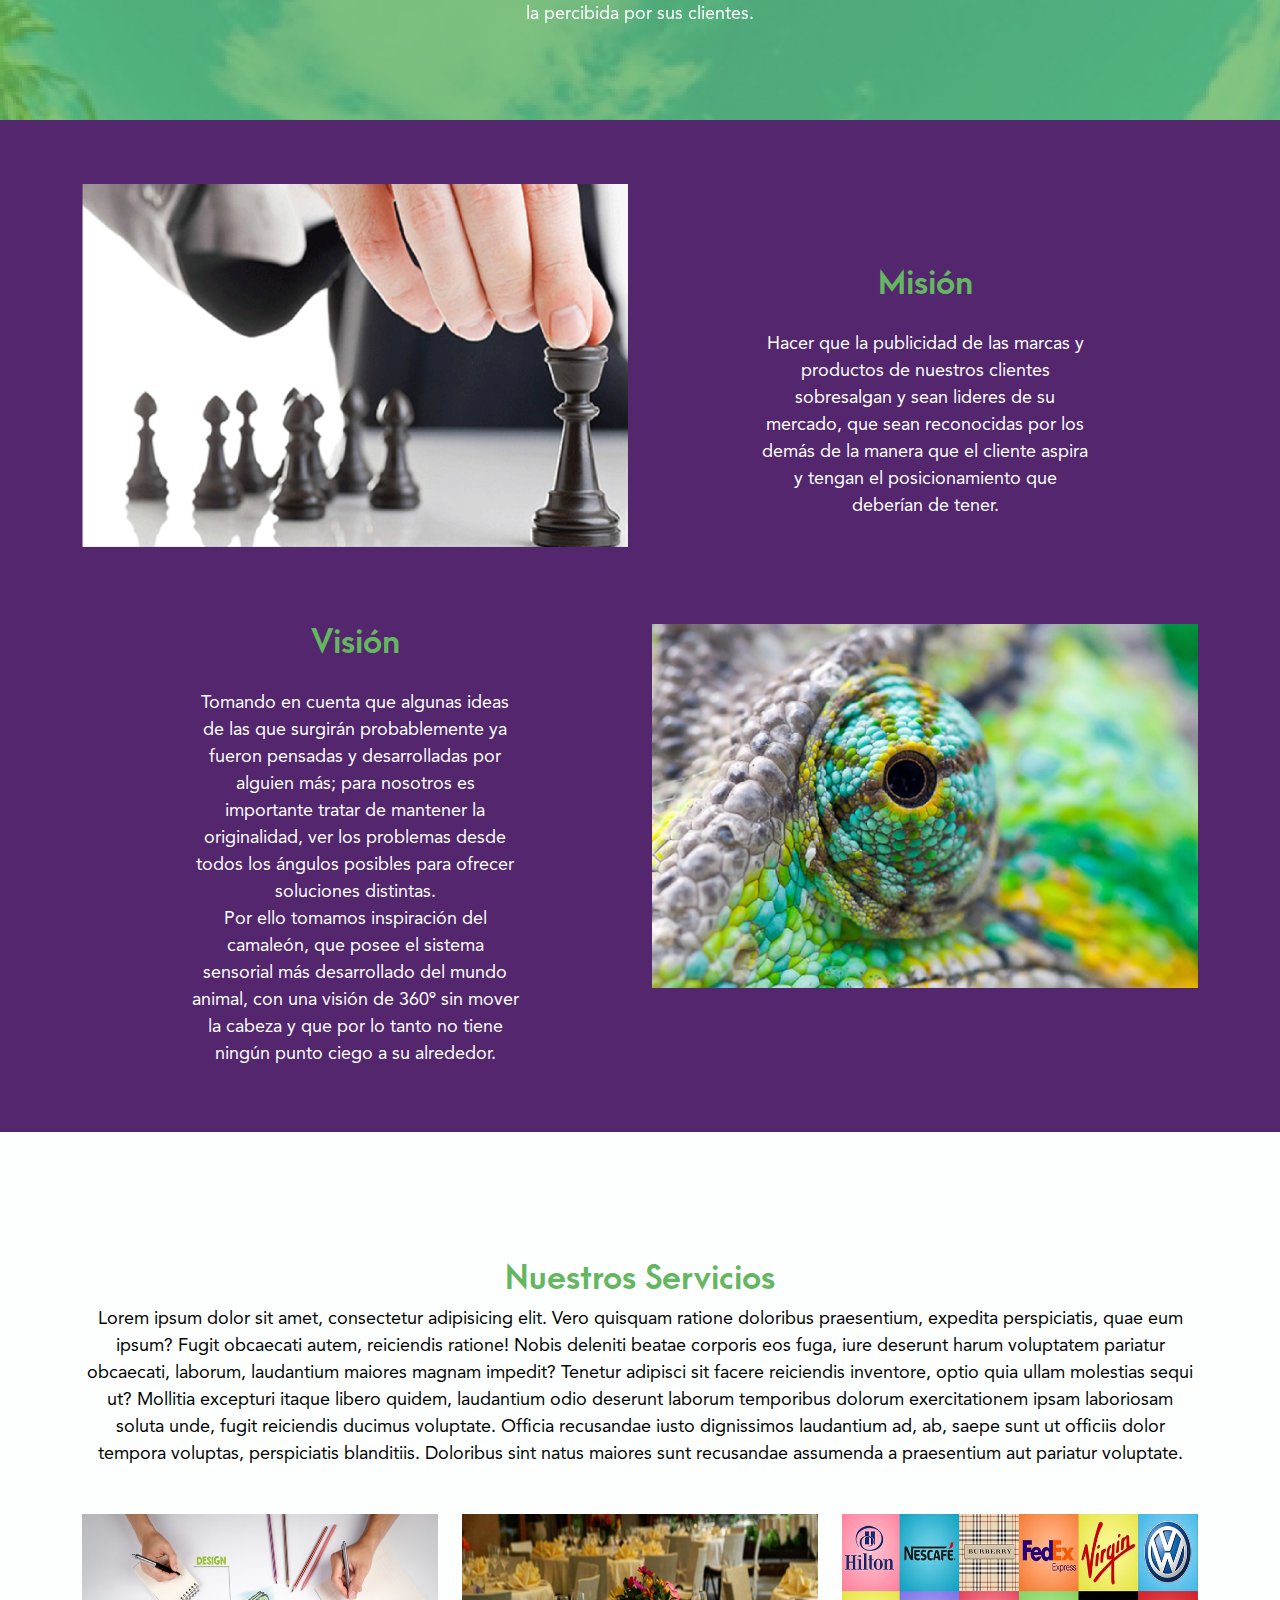
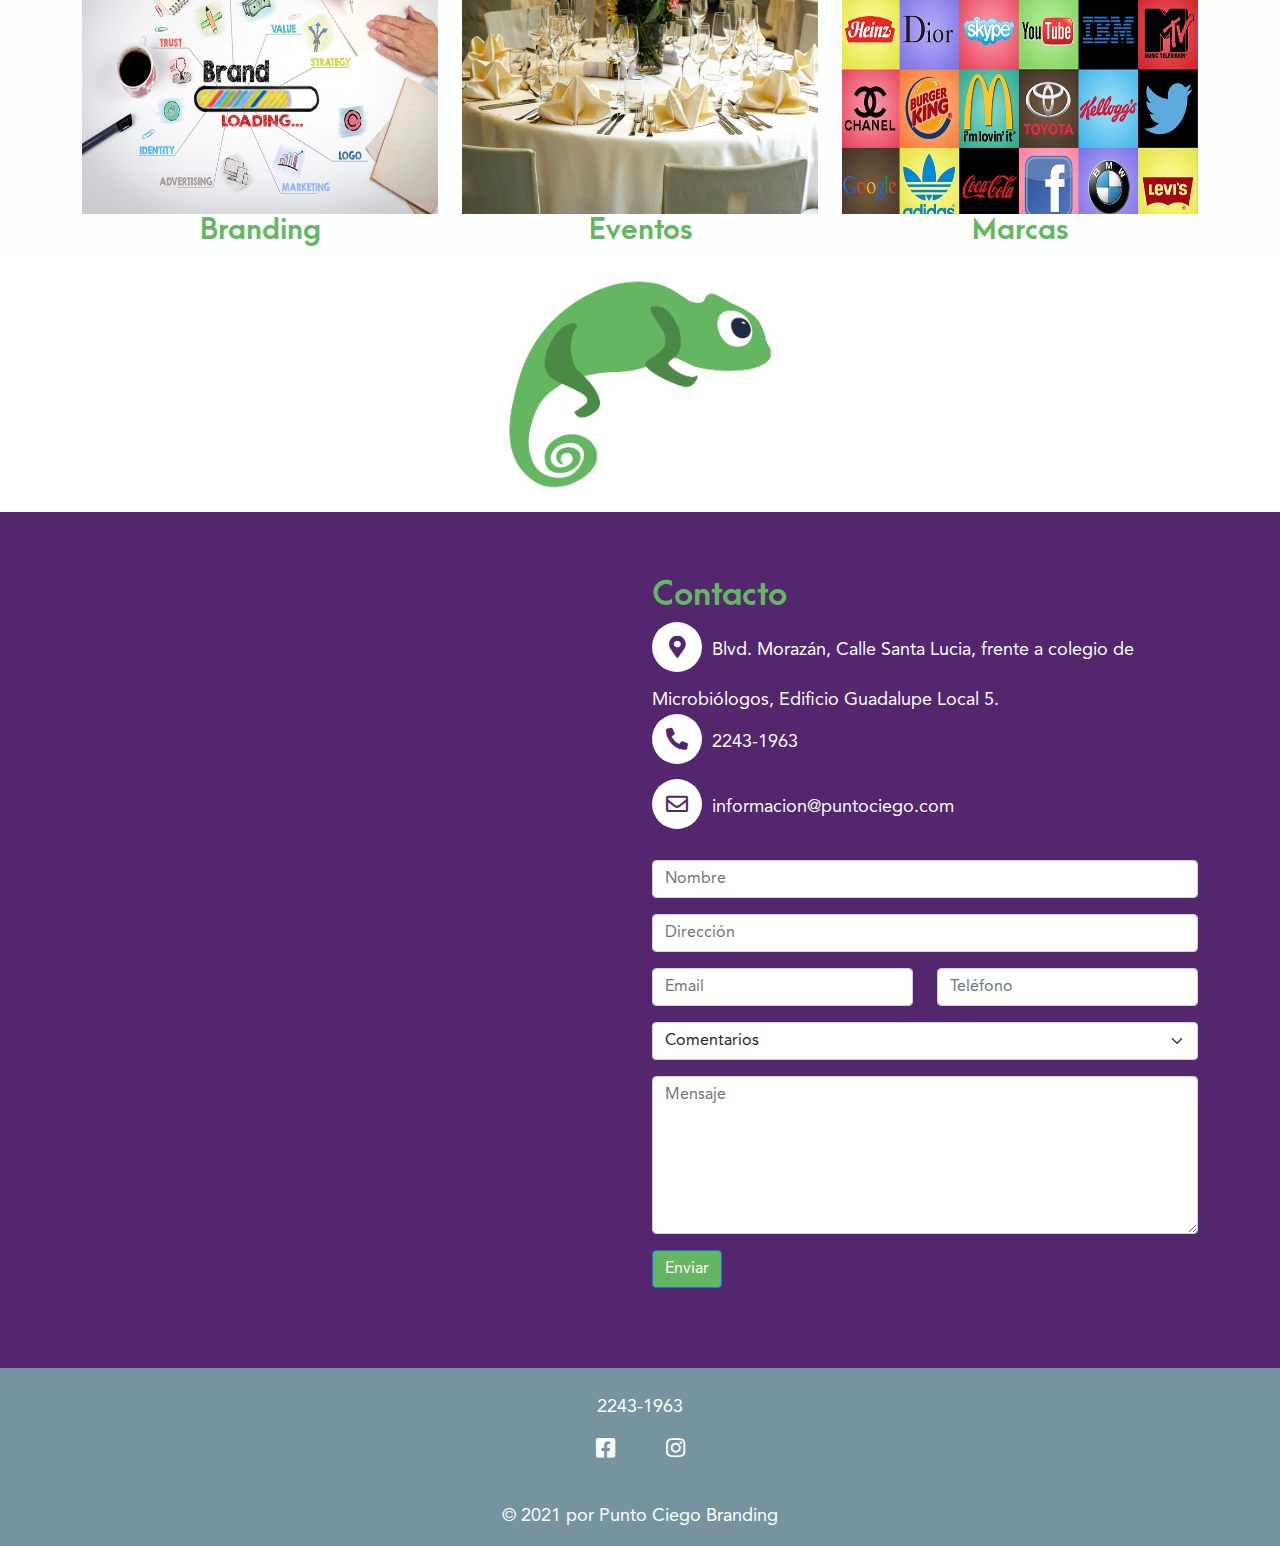
==== commit 91fec5bc: "Add files via upload" ====
--- a/index.html
+++ b/index.html
@@ -162,24 +162,27 @@
 	<section id="servicios">
 		<div class="container">
 			<h2 class="titulo2">Nuestros Servicios</h2>
-			<p>Lorem ipsum dolor sit amet, consectetur adipisicing elit. A rerum eaque cum obcaecati quaerat excepturi sequi iusto, tempore dignissimos illo.</p>
+			<p>Lorem ipsum dolor sit amet, consectetur adipisicing elit. Vero quisquam ratione doloribus praesentium, expedita perspiciatis, quae eum ipsum? Fugit obcaecati autem, reiciendis ratione! Nobis deleniti beatae corporis eos fuga, iure deserunt harum voluptatem pariatur obcaecati, laborum, laudantium maiores magnam impedit? Tenetur adipisci sit facere reiciendis inventore, optio quia ullam molestias sequi ut? Mollitia excepturi itaque libero quidem, laudantium odio deserunt laborum temporibus dolorum exercitationem ipsam laboriosam soluta unde, fugit reiciendis ducimus voluptate. Officia recusandae iusto dignissimos laudantium ad, ab, saepe sunt ut officiis dolor tempora voluptas, perspiciatis blanditiis. Doloribus sint natus maiores sunt recusandae assumenda a praesentium aut pariatur voluptate.</p>
 			<div class="row">
 				<article class="col-lg-4 col-sm-4 col-12">
 					<a href="#branding"><img src="img/branding-para-pymes.jpg" class="img-fluid" alt="webdesign" height="400px"></a>
-					<h3 class="titulo3">Branding</h3>
-					<p>Lorem ipsum dolor sit amet.</p>
+					<br>
+					<h3 class="titulo2">Branding</h3>
+					
 				</article>
 				
 				<article class="col-lg-4 col-sm-4 col-12">
 					<a href="#eventos"><img src="img/eventos-sociales.jpg" class="img-fluid" alt="webdesign" height="400px"></a>
-					<h3 class="titulo3">Eventos</h3>	
-					<p>Lorem ipsum dolor sit amet.</p>
+					<br>
+					<h3 class="titulo2">Eventos</h3>	
+					
 				</article>	
 				
 				<article class="col-lg-4 col-sm-4 col-12">
 					<a href="#marcas"><img src="img/logos-creativos.jpg" class="img-fluid" alt="webdesign" height="400px"></a>
-					<h3 class="titulo3">Marcas</h3>
-					<p>Lorem ipsum dolor sit amet.</p>
+					<br>
+					<h3 class="titulo2">Marcas</h3>
+					
 				</article>	
 			</div>
 		</div>
--- a/css/style.css
+++ b/css/style.css
@@ -366,7 +366,7 @@
 	padding: 2% 0;
 }
 
-#eventosinfo{
+#eventosinfo, #socialmedia, #socialmediaejemplos{
 	padding: 5% 0;
 }
 
@@ -374,9 +374,22 @@
 	text-align: center;
 }
 
-#eventosinfo span{
+#eventosinfo span, #socialmedia span{
 	font-size: 18px;
 	color: var(--color-verde);
 	text-align: center;
 	font-weight: 600;
-}+}
+
+#eventosejemplos{
+	padding: 0 0 5% 0;
+}
+
+#socialmedia .titulo1{
+	margin-bottom: 50px;
+}
+
+#socialmedia .titulo2{
+	margin-top: 150px;
+}
+
